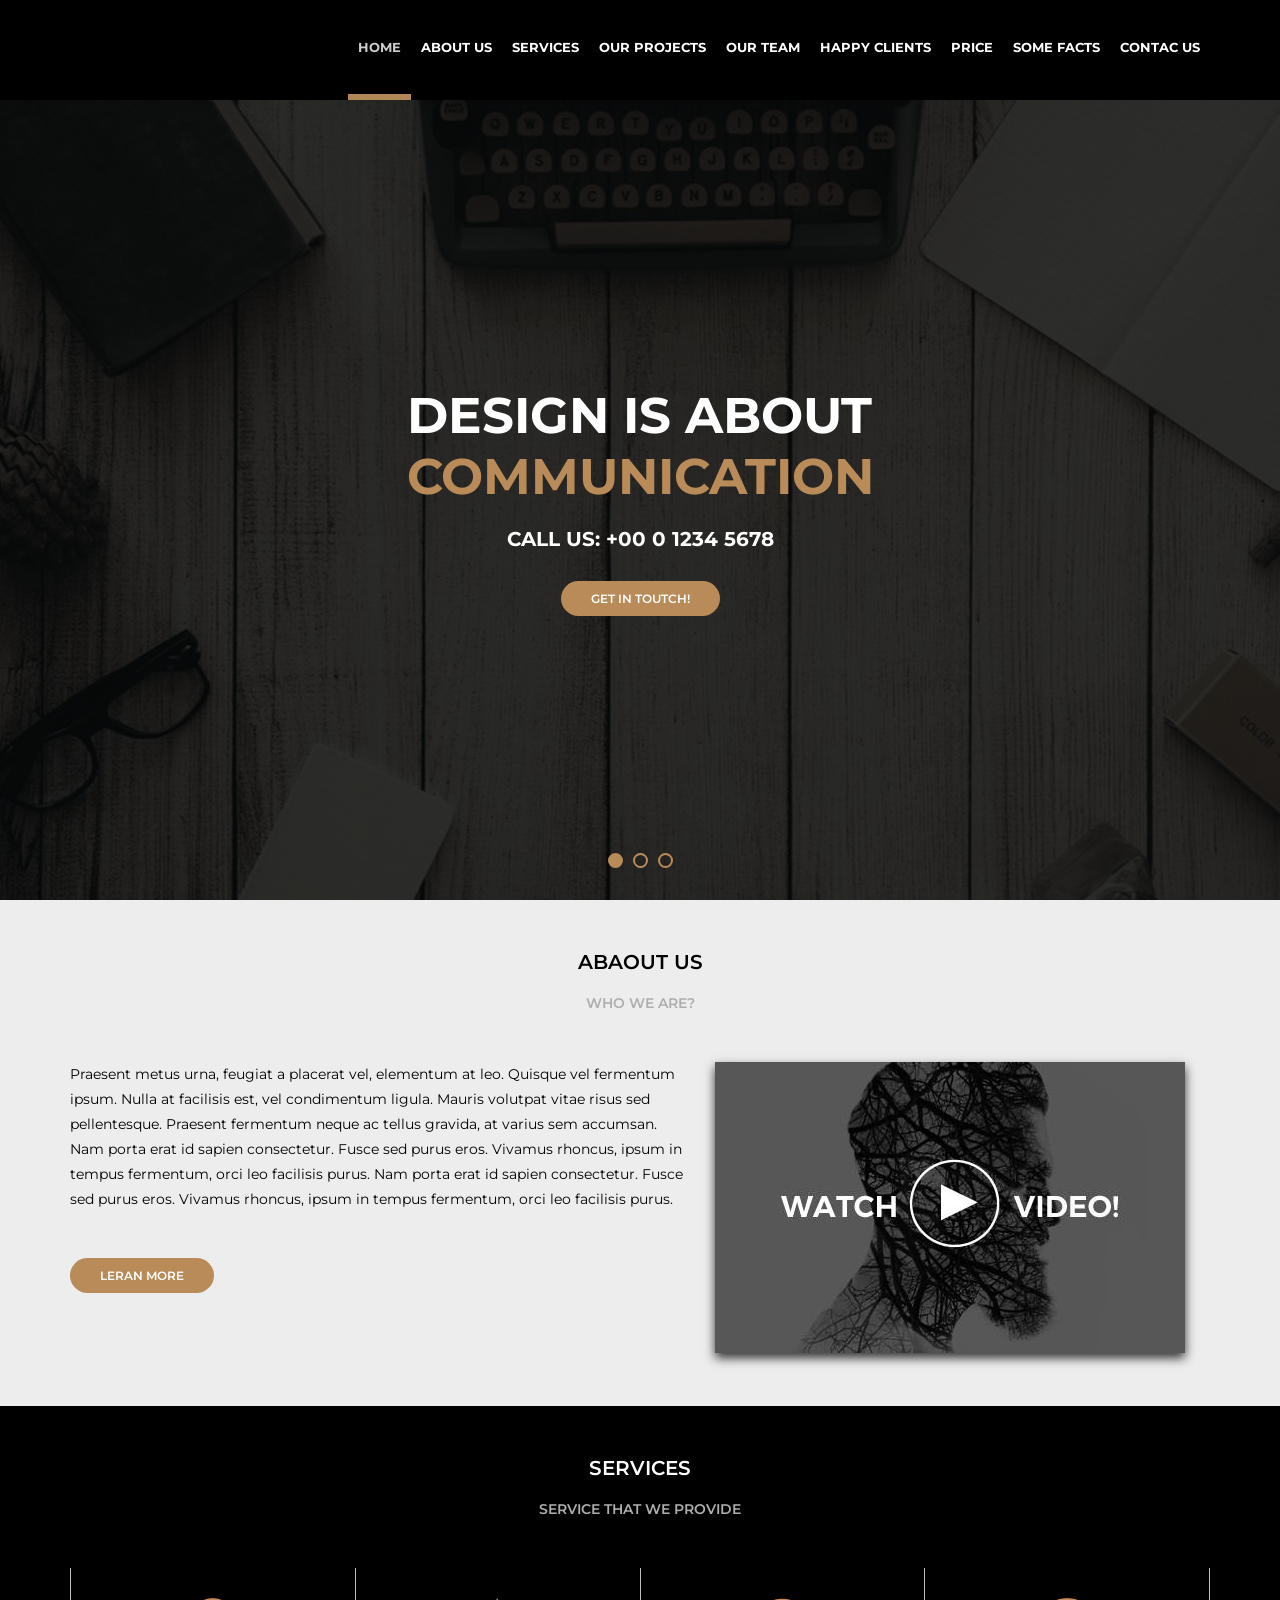
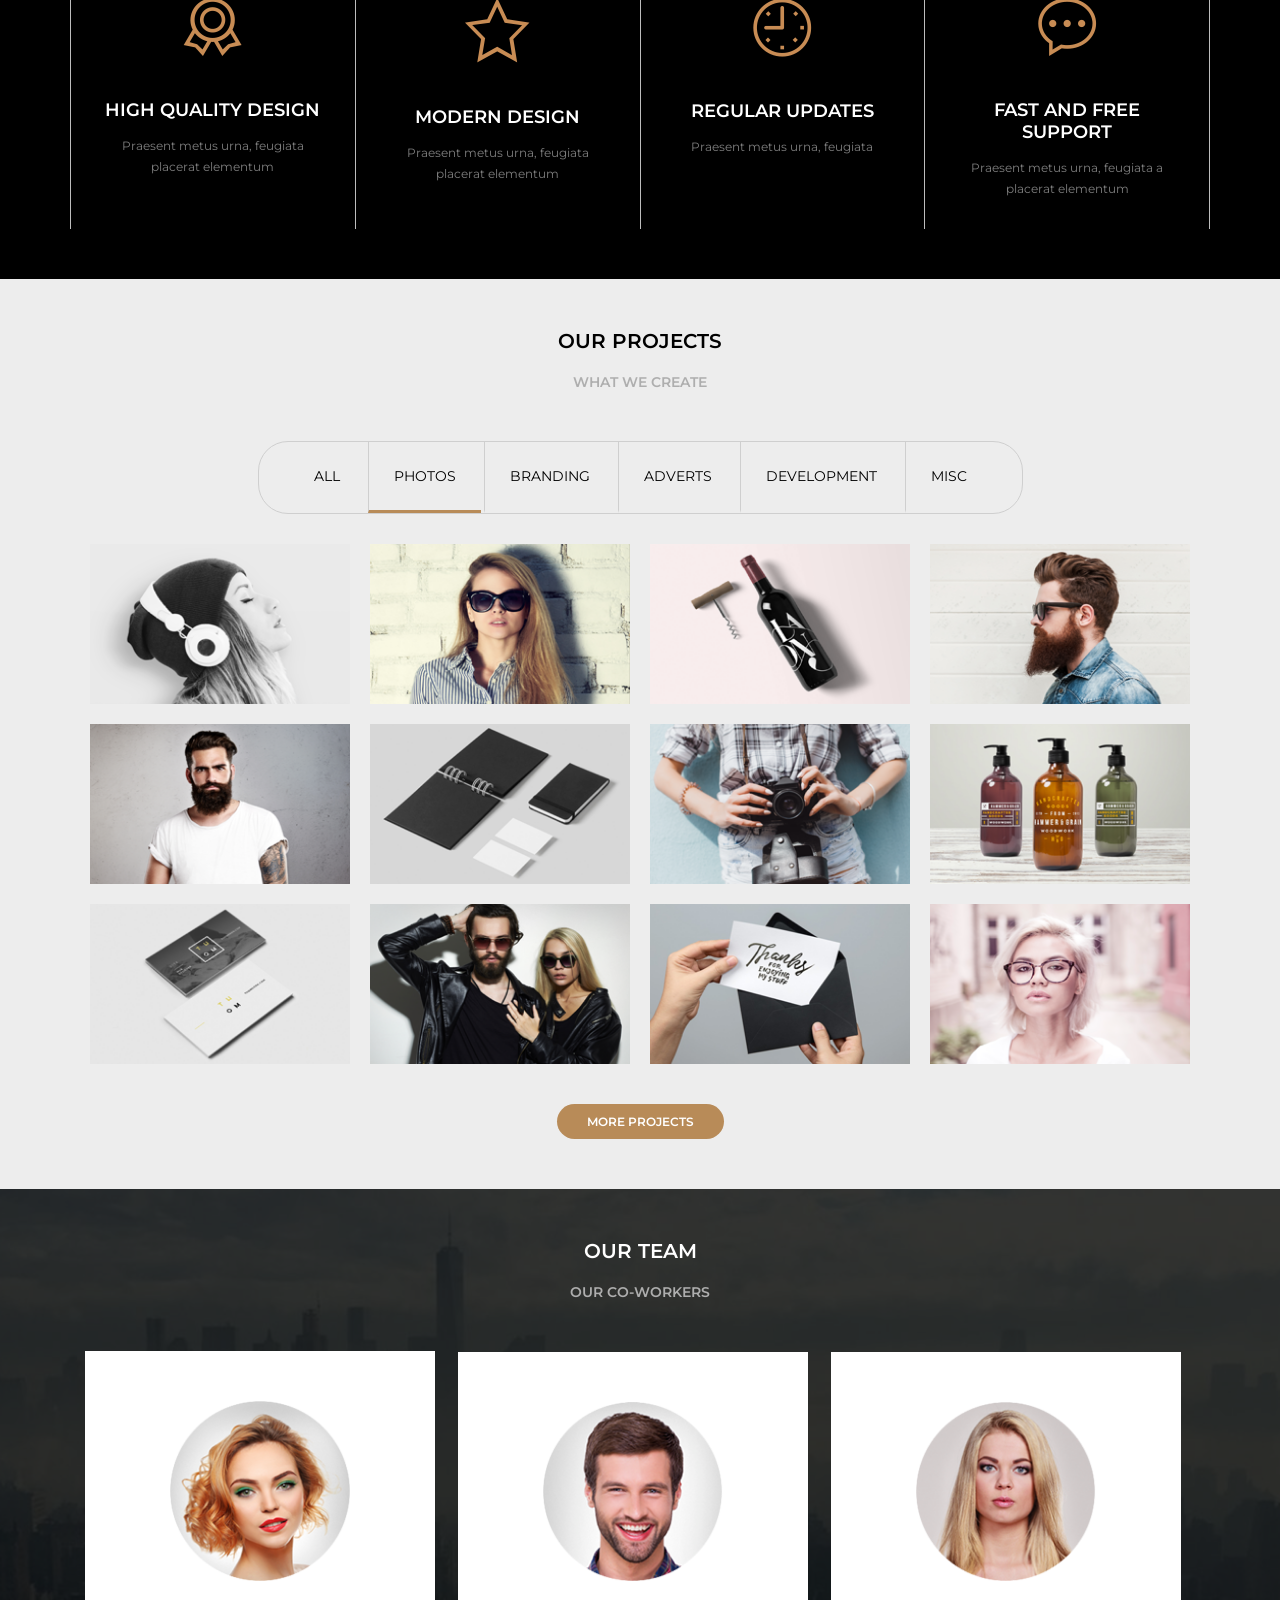
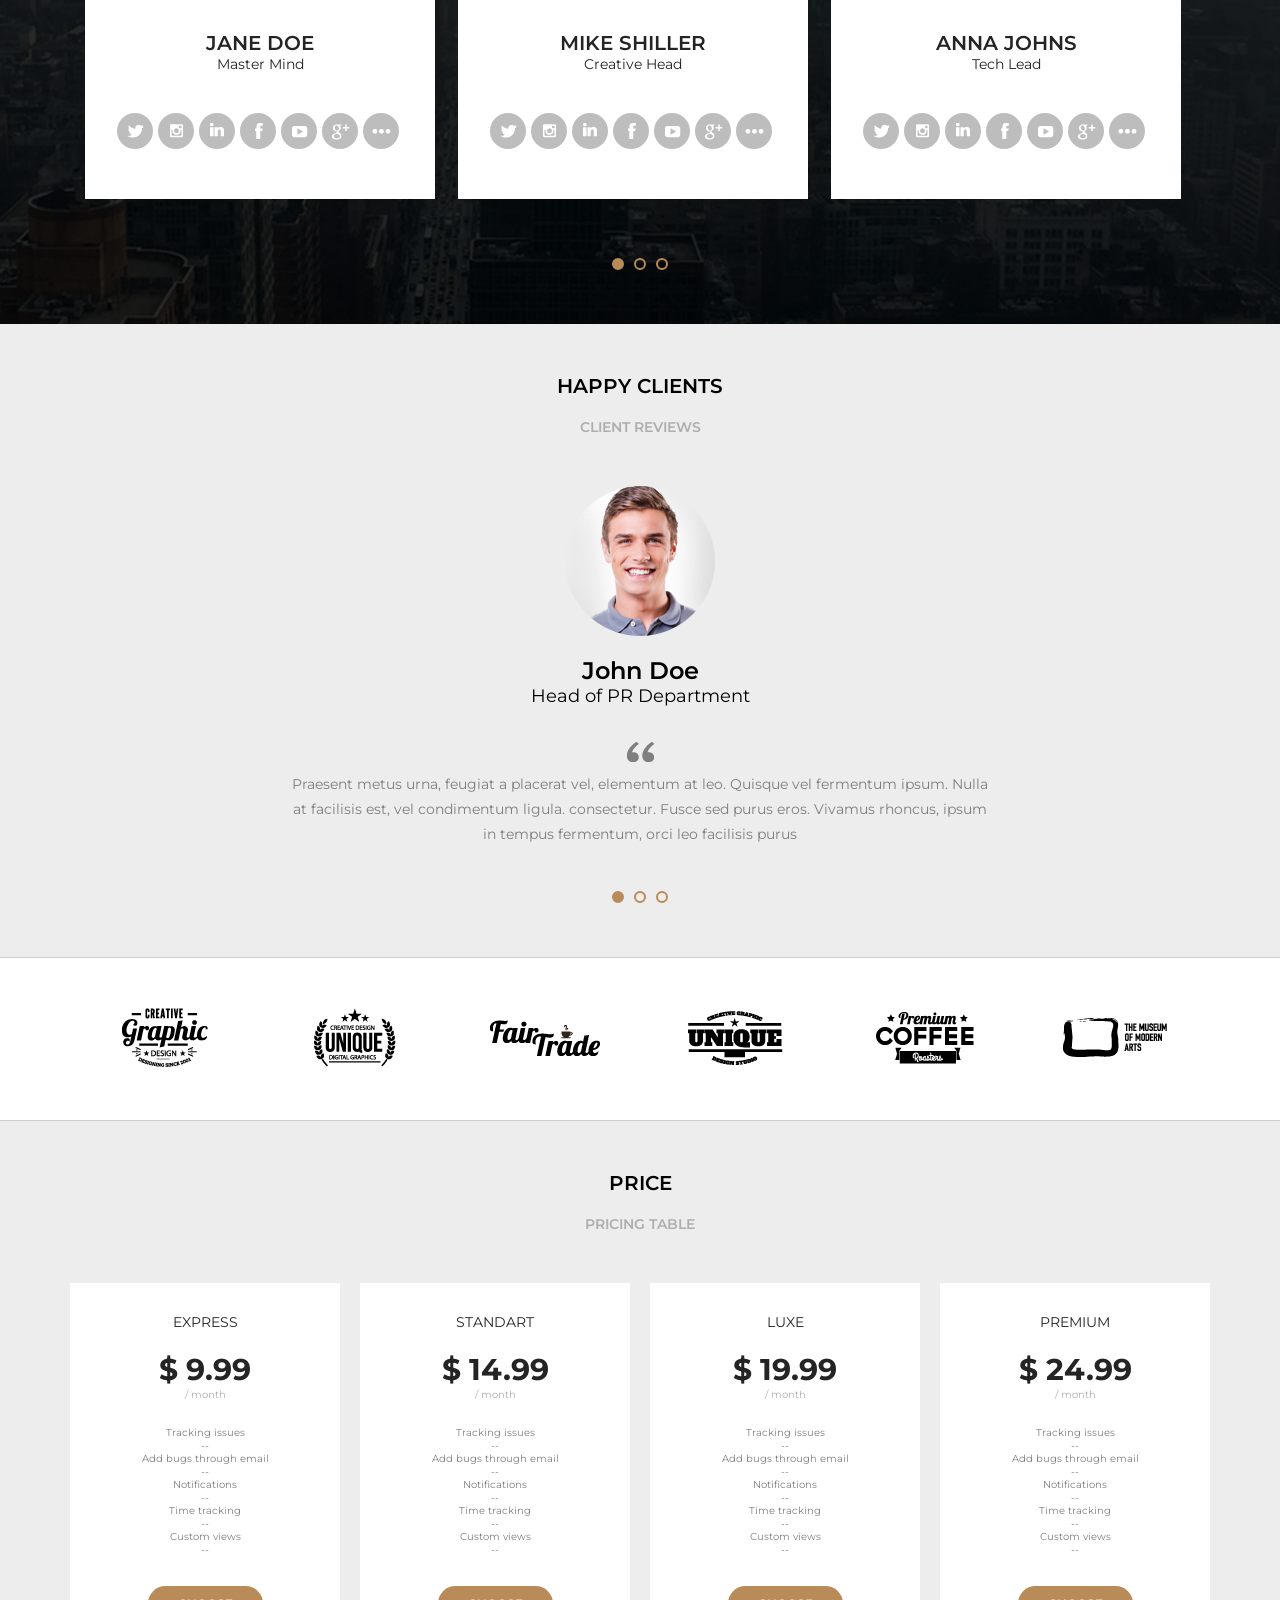
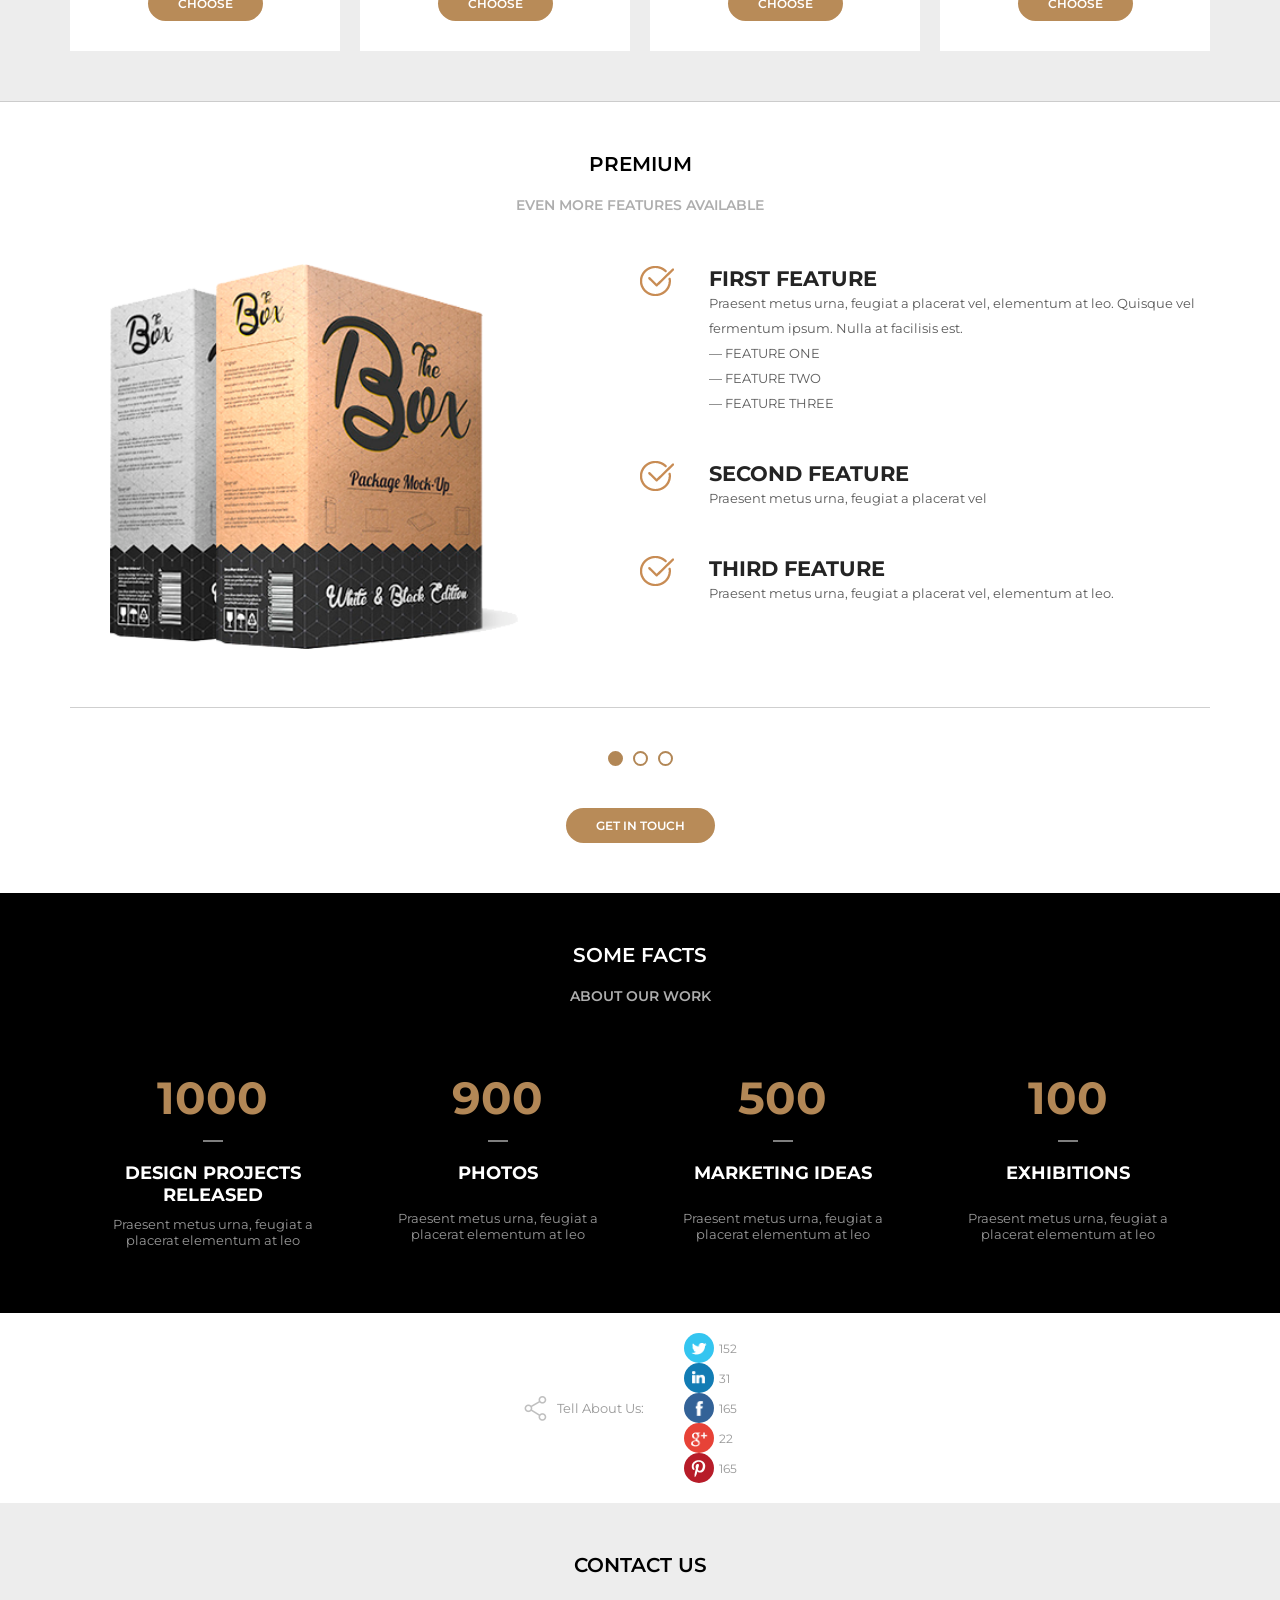
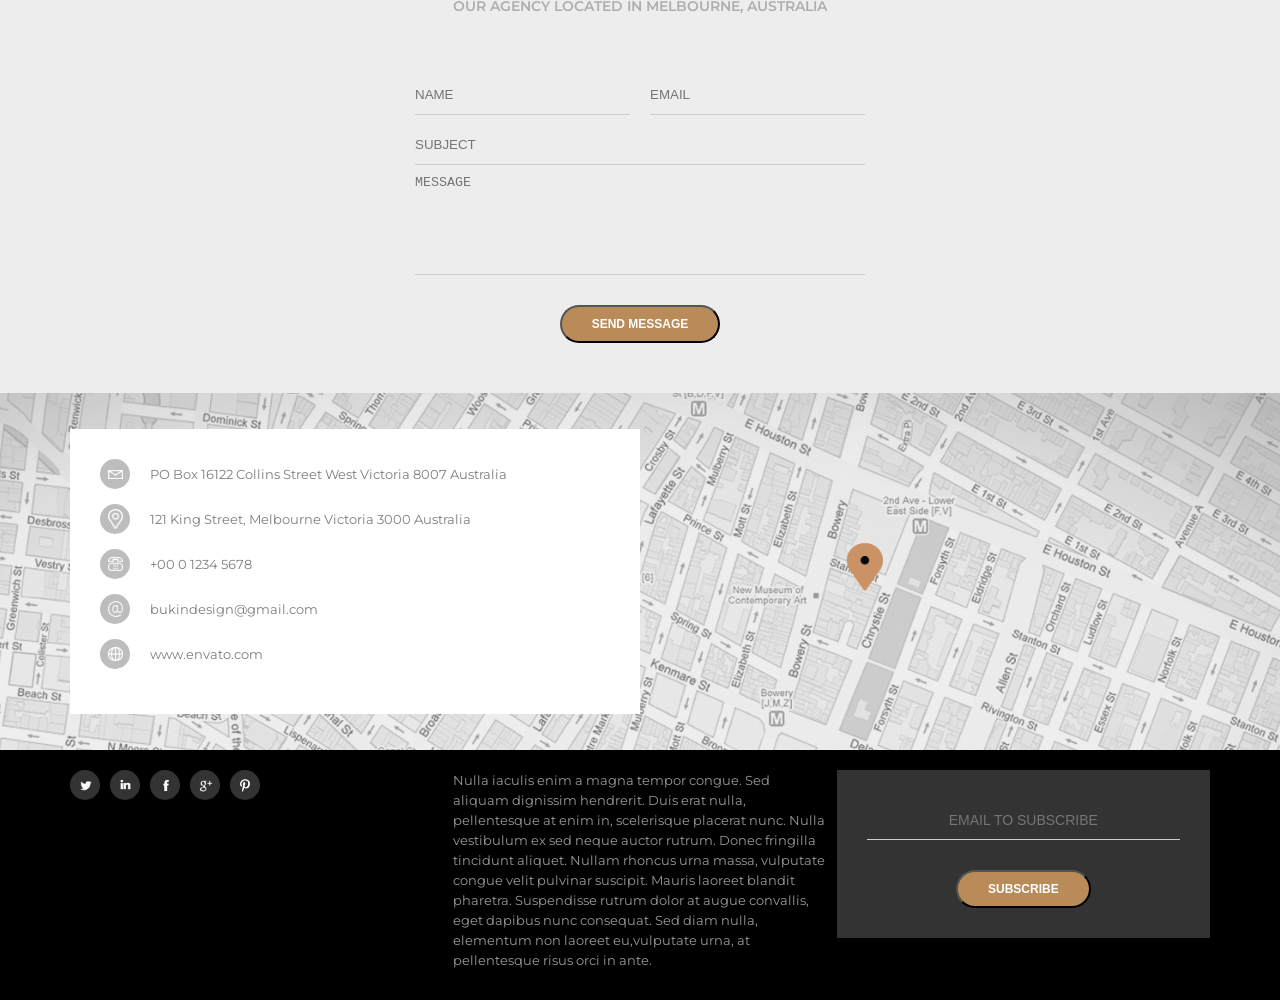
==== index.html @ 3bbf8609 "Alterando o index" ====
<!doctype html>
<html lang="pt-BR">
  <head>
    <meta charset="UTF-8" />
    <meta
      name="viewport"
      content="width=device-width, minimum-scale=1.0, initial-scale=1.0"
    />
    <title>Awax</title>
    <link rel="preconnect" href="https://fonts.googleapis.com" />
    <link rel="preconnect" href="https://fonts.gstatic.com" crossorigin />
    <link
      href="https://fonts.googleapis.com/css2?family=Montserrat:ital,wght@0,100..900;1,100..900&display=swap"
      rel="stylesheet"
    />
    <link rel="stylesheet" href="/assets/css/style.css" />
  </head>
  <body>
    <header>
      <div class="container">
        <div class="logo">
          <div class="logoimg">
            <a href="#"><img src="/assets/images/logo.svg" alt="" /></a>
          </div>
        </div>
        <div class="menu">
          <img class="menu-opener" src="/assets/images/menu.png" alt="" />
          <nav>
            <ul>
              <li class="active"><a href="#home">HOME</a></li>
              <li><a href="#about">ABOUT US</a></li>
              <li><a href="#services">SERVICES</a></li>
              <li><a href="#projects">OUR PROJECTS</a></li>
              <li><a href="#team">OUR TEAM</a></li>
              <li><a href="#clients">HAPPY CLIENTS</a></li>
              <li><a href="#price">PRICE</a></li>
              <li><a href="#facts">SOME FACTS</a></li>
              <li><a href="#contact">CONTAC US</a></li>
            </ul>
          </nav>
        </div>
      </div>
    </header>

    <main>
      <section class="banner" id="home">
        <div class="sliders">
          <div class="slide">
            <div class="slidearea">
              <h1>Design is about <br /><span>communication</span></h1>
              <h2>call us: +00 0 1234 5678</h2>
              <a href="" class="button">Get in toutch!</a>
            </div>
          </div>
          <div class="slide">...2</div>
          <div class="slide">...3</div>
        </div>
        <div class="paginatorarea">
          <div class="paginatoritem active"></div>
          <div class="paginatoritem"></div>
          <div class="paginatoritem"></div>
        </div>
      </section>
      <!--AboutUs Section-->
      <section class="default light" id="about">
        <div class="section-title">Abaout Us</div>
        <div class="section-desc">who we are?</div>
        <div class="section-body">
          <div class="section-abaoutus">
            <div class="section-abaoutus--left">
              <p>
                Praesent metus urna, feugiat a placerat vel, elementum at leo.
                Quisque vel fermentum ipsum. Nulla at facilisis est, vel
                condimentum ligula. Mauris volutpat vitae risus sed
                pellentesque. Praesent fermentum neque ac tellus gravida, at
                varius sem accumsan. Nam porta erat id sapien consectetur. Fusce
                sed purus eros. Vivamus rhoncus, ipsum in tempus fermentum, orci
                leo facilisis purus. Nam porta erat id sapien consectetur. Fusce
                sed purus eros. Vivamus rhoncus, ipsum in tempus fermentum, orci
                leo facilisis purus.
              </p>
              <br />

              <a href="" class="button">Leran More</a>
            </div>
            <div class="section-aboutus--right">
              <img src="/media/video.jpg" alt="" />
            </div>
          </div>
        </div>
      </section>
      <!--End-->

      <!--Services Section-->
      <section class="default dark" id="services">
        <div class="section-title">Services</div>
        <div class="section-desc">Service that we provide</div>
        <div class="section-body">
          <div class="section-services">
            <div class="section-service">
              <img src="/assets/images/medalha.png" alt="" />
              <h4>High Quality Design</h4>
              <p>Praesent metus urna, feugiata placerat elementum</p>
            </div>
            <div class="section-service">
              <img src="/assets/images/estrela.png" alt="" />
              <h4>Modern Design</h4>
              <p>Praesent metus urna, feugiata placerat elementum</p>
            </div>
            <div class="section-service">
              <img src="/assets/images/relogio.png" alt="" />
              <h4>Regular Updates</h4>
              <p>Praesent metus urna, feugiata</p>
            </div>
            <div class="section-service">
              <img src="/assets/images/balao.png" alt="" />
              <h4>Fast and Free Support</h4>
              <p>Praesent metus urna, feugiata a placerat elementum</p>
            </div>
          </div>
        </div>
      </section>
      <!--End-->

      <!--Projects Section-->
      <section class="default light" id="projects">
        <div class="section-title">Our projects</div>
        <div class="section-desc">what we create</div>
        <div class="section-body">
          <div class="section-projects">
            <div class="section-projects--filters">
              <ul>
                <li>All</li>
                <li class="active">Photos</li>
                <li>Branding</li>
                <li>Adverts</li>
                <li>Development</li>
                <li>Misc</li>
              </ul>
            </div>

            <div class="section-projects--photos">
              <div class="section-projects--photo">
                <div class="section-projects--photoarea">
                  <div class="section-projects--photoinfo">
                    <h5>ABOUT</h5>
                    <p>
                      Praesent metus urna, feugiat a placerat elementum at leo
                    </p>
                  </div>
                  <img src="/media/galery/galery1.png" alt="" />
                </div>
              </div>
              <div class="section-projects--photo">
                <div class="section-projects--photoarea">
                  <div class="section-projects--photoinfo">
                    <h5>ABOUT</h5>
                    <p>
                      Praesent metus urna, feugiat a placerat elementum at leo
                    </p>
                  </div>
                  <img src="/media/galery/galery2.png" alt="" />
                </div>
              </div>
              <div class="section-projects--photo">
                <div class="section-projects--photoarea">
                  <div class="section-projects--photoinfo">
                    <h5>ABOUT</h5>
                    <p>
                      Praesent metus urna, feugiat a placerat elementum at leo
                    </p>
                  </div>
                  <img src="/media/galery/galery3.png" alt="" />
                </div>
              </div>
              <div class="section-projects--photo">
                <div class="section-projects--photoarea">
                  <div class="section-projects--photoinfo">
                    <h5>ABOUT</h5>
                    <p>
                      Praesent metus urna, feugiat a placerat elementum at leo
                    </p>
                  </div>
                  <img src="/media/galery/galery4.png" alt="" />
                </div>
              </div>
              <div class="section-projects--photo">
                <div class="section-projects--photoarea">
                  <div class="section-projects--photoinfo">
                    <h5>ABOUT</h5>
                    <p>
                      Praesent metus urna, feugiat a placerat elementum at leo
                    </p>
                  </div>
                  <img src="/media/galery/galery5.png" alt="" />
                </div>
              </div>
              <div class="section-projects--photo">
                <div class="section-projects--photoarea">
                  <div class="section-projects--photoinfo">
                    <h5>ABOUT</h5>
                    <p>
                      Praesent metus urna, feugiat a placerat elementum at leo
                    </p>
                  </div>
                  <img src="/media/galery/galery6.png" alt="" />
                </div>
              </div>
              <div class="section-projects--photo">
                <div class="section-projects--photoarea">
                  <div class="section-projects--photoinfo">
                    <h5>ABOUT</h5>
                    <p>
                      Praesent metus urna, feugiat a placerat elementum at leo
                    </p>
                  </div>
                  <img src="/media/galery/galery7.png" alt="" />
                </div>
              </div>
              <div class="section-projects--photo">
                <div class="section-projects--photoarea">
                  <div class="section-projects--photoinfo">
                    <h5>ABOUT</h5>
                    <p>
                      Praesent metus urna, feugiat a placerat elementum at leo
                    </p>
                  </div>
                  <img src="/media/galery/galery8.png" alt="" />
                </div>
              </div>
              <div class="section-projects--photo">
                <div class="section-projects--photoarea">
                  <div class="section-projects--photoinfo">
                    <h5>ABOUT</h5>
                    <p>
                      Praesent metus urna, feugiat a placerat elementum at leo
                    </p>
                  </div>
                  <img src="/media/galery/galery9.png" alt="" />
                </div>
              </div>
              <div class="section-projects--photo">
                <div class="section-projects--photoarea">
                  <div class="section-projects--photoinfo">
                    <h5>ABOUT</h5>
                    <p>
                      Praesent metus urna, feugiat a placerat elementum at leo
                    </p>
                  </div>
                  <img src="/media/galery/galery10.png" alt="" />
                </div>
              </div>
              <div class="section-projects--photo">
                <div class="section-projects--photoarea">
                  <div class="section-projects--photoinfo">
                    <h5>ABOUT</h5>
                    <p>
                      Praesent metus urna, feugiat a placerat elementum at leo
                    </p>
                  </div>
                  <img src="/media/galery/galery11.png" alt="" />
                </div>
              </div>
              <div class="section-projects--photo">
                <div class="section-projects--photoarea">
                  <div class="section-projects--photoinfo">
                    <h5>ABOUT</h5>
                    <p>
                      Praesent metus urna, feugiat a placerat elementum at leo
                    </p>
                  </div>
                  <img src="/media/galery/galery12.png" alt="" />
                </div>
              </div>
            </div>
            <a href="#projects" class="button">More Projects</a>
          </div>
        </div>
      </section>
      <!--End-->

      <!--Team Section-->
      <section class="default dark bg-team" id="team">
        <div class="section-team-area">
          <div class="section-title">Our team</div>
          <div class="section-desc">Our co-workers</div>
          <div class="section-body">
            <div class="section-team">
              <div class="sliders">
                <div class="slide">
                  <div class="slidearea">
                    <img
                      src="/media/mulher1.png"
                      class="section-team--avatar"
                    />
                    <div class="section-team--name">Jane Doe</div>
                    <div class="section-team--function">Master Mind</div>
                    <div class="section-team--social">
                      <a href=""
                        ><img
                          src="/assets/images/icons/Twitter_icon.svg"
                          alt="Twitter icon"
                      /></a>
                      <a href=""
                        ><img
                          src="/assets/images/icons/Instagram_icon.svg"
                          alt="Twitter icon"
                      /></a>
                      <a href=""
                        ><img
                          src="/assets/images/icons/LinkedIn_icon.svg"
                          alt="Twitter icon"
                      /></a>
                      <a href=""
                        ><img
                          src="/assets/images/icons/Facebook_icon.svg"
                          alt="Twitter icon"
                      /></a>
                      <a href=""
                        ><img
                          src="/assets/images/icons/YouTube_icon.svg"
                          alt="Twitter icon"
                      /></a>
                      <a href=""
                        ><img
                          src="/assets/images/icons/Googleplus_icon.svg"
                          alt="Twitter icon"
                      /></a>
                      <a href=""
                        ><img
                          src="/assets/images/icons/Other_icon.svg"
                          alt="Twitter icon"
                      /></a>
                    </div>
                  </div>
                </div>
                <div class="slide">
                  <div class="slidearea">
                    <img src="/media/homem1.png" class="section-team--avatar" />
                    <div class="section-team--name">Mike Shiller</div>
                    <div class="section-team--function">Creative Head</div>
                    <div class="section-team--social">
                      <a href=""
                        ><img
                          src="/assets/images/icons/Twitter_icon.svg"
                          alt="Twitter icon"
                      /></a>
                      <a href=""
                        ><img
                          src="/assets/images/icons/Instagram_icon.svg"
                          alt="Twitter icon"
                      /></a>
                      <a href=""
                        ><img
                          src="/assets/images/icons/LinkedIn_icon.svg"
                          alt="Twitter icon"
                      /></a>
                      <a href=""
                        ><img
                          src="/assets/images/icons/Facebook_icon.svg"
                          alt="Twitter icon"
                      /></a>
                      <a href=""
                        ><img
                          src="/assets/images/icons/YouTube_icon.svg"
                          alt="Twitter icon"
                      /></a>
                      <a href=""
                        ><img
                          src="/assets/images/icons/Googleplus_icon.svg"
                          alt="Twitter icon"
                      /></a>
                      <a href=""
                        ><img
                          src="/assets/images/icons/Other_icon.svg"
                          alt="Twitter icon"
                      /></a>
                    </div>
                  </div>
                </div>
                <div class="slide">
                  <div class="slidearea">
                    <img
                      src="/media/mulher2.png"
                      class="section-team--avatar"
                    />
                    <div class="section-team--name">Anna Johns</div>
                    <div class="section-team--function">Tech Lead</div>
                    <div class="section-team--social">
                      <a href=""
                        ><img
                          src="/assets/images/icons/Twitter_icon.svg"
                          alt="Twitter icon"
                      /></a>
                      <a href=""
                        ><img
                          src="/assets/images/icons/Instagram_icon.svg"
                          alt="Twitter icon"
                      /></a>
                      <a href=""
                        ><img
                          src="/assets/images/icons/LinkedIn_icon.svg"
                          alt="Twitter icon"
                      /></a>
                      <a href=""
                        ><img
                          src="/assets/images/icons/Facebook_icon.svg"
                          alt="Twitter icon"
                      /></a>
                      <a href=""
                        ><img
                          src="/assets/images/icons/YouTube_icon.svg"
                          alt="Twitter icon"
                      /></a>
                      <a href=""
                        ><img
                          src="/assets/images/icons/Googleplus_icon.svg"
                          alt="Twitter icon"
                      /></a>
                      <a href=""
                        ><img
                          src="/assets/images/icons/Other_icon.svg"
                          alt="Twitter icon"
                      /></a>
                    </div>
                  </div>
                </div>
              </div>
            </div>
            <div class="paginatorarea">
              <div class="paginatoritem active"></div>
              <div class="paginatoritem"></div>
              <div class="paginatoritem"></div>
            </div>
          </div>
        </div>
      </section>
      <!--End-->

      <!--HappyClients section-->
      <section class="default light testimonials" id="clients">
        <div class="section-title">Happy Clients</div>
        <div class="section-desc">Client Reviews</div>
        <div class="section-body">
          <div class="section-testimonials">
            <div class="sliders">
              <div class="slide">
                <div class="slidearea">
                  <img
                    src="/media/homem2.png"
                    alt=""
                    class="section-testimonials--avatar"
                  />
                  <div class="section-testimonials--name">John Doe</div>
                  <div class="section-testimonials--role">
                    Head of PR Department
                  </div>
                  <img
                    src="/assets/images/quote.png"
                    alt=""
                    class="section-testimonials--quoteimg"
                  />
                  <div class="section-testimonials--quote">
                    Praesent metus urna, feugiat a placerat vel, elementum at
                    leo. Quisque vel fermentum ipsum. Nulla at facilisis est,
                    vel condimentum ligula. consectetur. Fusce sed purus eros.
                    Vivamus rhoncus, ipsum in tempus fermentum, orci leo
                    facilisis purus
                  </div>
                </div>
              </div>
            </div>
            <div class="paginatorarea">
              <div class="paginatoritem active"></div>
              <div class="paginatoritem"></div>
              <div class="paginatoritem"></div>
            </div>
          </div>
        </div>
      </section>
      <!--End-->

      <!--Companies Section-->
      <section class="defalut section-companies">
        <div class="section-body">
          <div class="section-companies--area">
            <div class="section-company">
              <img src="/media/empresa1.png" alt="" />
            </div>
            <div class="section-company">
              <img src="/media/empresa2.png" alt="" />
            </div>
            <div class="section-company">
              <img src="/media/empresa3.png" alt="" />
            </div>
            <div class="section-company">
              <img src="/media/empresa4.png" alt="" />
            </div>
            <div class="section-company">
              <img src="/media/empresa5.png" alt="" />
            </div>
            <div class="section-company">
              <img src="/media/empresa6.png" alt="" />
            </div>
          </div>
        </div>
      </section>
      <!--End-->

      <!--Price section-->
      <section class="default light" id="price">
        <div class="section-title">Price</div>
        <div class="section-desc">Pricing table</div>
        <div class="section-body">
          <div class="section-price">
            <div class="section-price--item">
              <div class="section-price--item-name">Express</div>
              <div class="section-price--item-money">$ 9.99</div>
              <div class="section-price--item-period">/ month</div>
              <div class="section-price--item-point">
                Tracking issues<br />--
              </div>
              <div class="section-price--item-point">
                Add bugs through email<br />--
              </div>
              <div class="section-price--item-point">Notifications<br />--</div>
              <div class="section-price--item-point">Time tracking<br />--</div>
              <div class="section-price--item-point">Custom views<br />--</div>
              <a href="" class="button">Choose</a>
            </div>

            <div class="section-price--item">
              <div class="section-price--item-name">Standart</div>
              <div class="section-price--item-money">$ 14.99</div>
              <div class="section-price--item-period">/ month</div>
              <div class="section-price--item-point">
                Tracking issues<br />--
              </div>
              <div class="section-price--item-point">
                Add bugs through email<br />--
              </div>
              <div class="section-price--item-point">Notifications<br />--</div>
              <div class="section-price--item-point">Time tracking<br />--</div>
              <div class="section-price--item-point">Custom views<br />--</div>
              <a href="" class="button">Choose</a>
            </div>
            <div class="section-price--item">
              <div class="section-price--item-name">Luxe</div>
              <div class="section-price--item-money">$ 19.99</div>
              <div class="section-price--item-period">/ month</div>
              <div class="section-price--item-point">
                Tracking issues<br />--
              </div>
              <div class="section-price--item-point">
                Add bugs through email<br />--
              </div>
              <div class="section-price--item-point">Notifications<br />--</div>
              <div class="section-price--item-point">Time tracking<br />--</div>
              <div class="section-price--item-point">Custom views<br />--</div>
              <a href="" class="button">Choose</a>
            </div>
            <div class="section-price--item">
              <div class="section-price--item-name">Premium</div>
              <div class="section-price--item-money">$ 24.99</div>
              <div class="section-price--item-period">/ month</div>
              <div class="section-price--item-point">
                Tracking issues<br />--
              </div>
              <div class="section-price--item-point">
                Add bugs through email<br />--
              </div>
              <div class="section-price--item-point">Notifications<br />--</div>
              <div class="section-price--item-point">Time tracking<br />--</div>
              <div class="section-price--item-point">Custom views<br />--</div>
              <a href="" class="button">Choose</a>
            </div>
          </div>
        </div>
      </section>
      <!--End-->

      <!--Premium Section-->
      <section class="default light premium">
        <div class="section-title">Premium</div>
        <div class="section-desc">Even More Features Available</div>
        <div class="section-body">
          <div class="section-premium">
            <div class="sliders" style="margin-left: 0">
              <div class="slide">
                <div class="slidearea">
                  <div class="section-premium--left">
                    <img src="media/livros.png" alt="" />
                  </div>
                  <div class="section-premium--right">
                    <div class="section-premium--item">
                      <img src="assets/images/check.png" alt="" />
                      <div>
                        <h4>FIRST FEATURE</h4>
                        Praesent metus urna, feugiat a placerat vel, elementum
                        at leo. Quisque vel fermentum ipsum. Nulla at facilisis
                        est.<br />
                        — FEATURE ONE<br />
                        — FEATURE TWO<br />
                        — FEATURE THREE
                      </div>
                    </div>
                    <div class="section-premium--item">
                      <img src="assets/images/check.png" alt="" />
                      <div>
                        <h4>SECOND FEATURE</h4>
                        Praesent metus urna, feugiat a placerat vel<br />
                      </div>
                    </div>
                    <div class="section-premium--item">
                      <img src="assets/images/check.png" alt="" />
                      <div>
                        <h4>THIRD FEATURE</h4>
                        Praesent metus urna, feugiat a placerat vel, elementum
                        at leo.
                      </div>
                    </div>
                  </div>
                </div>
              </div>
              <div class="slide">
                <div class="slidearea">...</div>
              </div>
              <div class="slide">
                <div class="slidearea">...</div>
              </div>
            </div>
            <div class="paginatorarea">
              <div class="paginatoritem active"></div>
              <div class="paginatoritem"></div>
              <div class="paginatoritem"></div>
            </div>
            <div class="btn">
              <a href="#projects" class="button">Get in Touch</a>
            </div>
          </div>
        </div>
      </section>
      <!--end-->

      <!--SomeFacts Section-->
      <section class="default dark" id="facts">
        <div class="section-title">Some Facts</div>
        <div class="section-desc">About our work</div>
        <div class="section-body">
          <div class="section-facts">
            <div class="section-fact">
              <h3>1000</h3>
              <div class="section-fact-line"></div>
              <h4>Design Projects Released</h4>
              <p>Praesent metus urna, feugiat a placerat elementum at leo</p>
            </div>
            <div class="section-fact">
              <h3>900</h3>
              <div class="section-fact-line"></div>
              <h4>Photos</h4>
              <br />
              <p>Praesent metus urna, feugiat a placerat elementum at leo</p>
            </div>
            <div class="section-fact">
              <h3>500</h3>
              <div class="section-fact-line"></div>
              <h4>Marketing Ideas</h4>
              <br />
              <p>Praesent metus urna, feugiat a placerat elementum at leo</p>
            </div>
            <div class="section-fact">
              <h3>100</h3>
              <div class="section-fact-line"></div>
              <h4>Exhibitions</h4>
              <br />
              <p>Praesent metus urna, feugiat a placerat elementum at leo</p>
            </div>
          </div>
        </div>
      </section>
      <!--End-->

      <!--Share Section-->
      <section class="section-share">
        <div class="section-share--legend">
          <img src="assets/images/icons/share.png" />
          Tell About Us:
        </div>
        <div class="section-share--itens">
          <div class="section-share--item">
            <div class="section-share--icon twitter">
              <img src="assets/images/icons/Twitter_icon.svg" />
            </div>
            152
          </div>
          <div class="section-share--item">
            <div class="section-share--icon linkedin">
              <img src="assets/images/icons/LinkedIn_icon.svg" />
            </div>
            31
          </div>
          <div class="section-share--item">
            <div class="section-share--icon facebook">
              <img src="assets/images/icons/Facebook_icon.svg" />
            </div>
            165
          </div>
          <div class="section-share--item">
            <div class="section-share--icon googleplus">
              <img src="assets/images/icons/Googleplus_icon.svg" />
            </div>
            22
          </div>
          <div class="section-share--item">
            <div class="section-share--icon pinterest">
              <img src="assets/images/icons/pinterest.svg" />
            </div>
            165
          </div>
        </div>
      </section>
      <!--end-->

      <!--Contact Section-->
      <section class="default light" id="contact">
        <div class="section-title">Contact Us</div>
        <div class="section-desc">
          Our Agency Located in Melbourne, Australia
        </div>
        <div class="section-body">
          <div class="section-contact">
            <form method="POST">
              <div class="section-contact--split">
                <input type="text" name="name" placeholder="NAME" />
                <input type="text" name="name" placeholder="EMAIL" />
              </div>
              <input type="text" name="name" placeholder="SUBJECT" />
              <textarea name="message" placeholder="MESSAGE"></textarea>
              <input type="submit" value="Send Message" class="button" />
            </form>
          </div>
        </div>
      </section>
      <!--end-->

      <!--Map Section-->
      <section class="section-map">
        <div class="section-map--area">
          <div class="section-map--info">
            <div class="section-map--info-item">
              <div class="section-map--info-tem-img">
                <img src="assets/images/icons/carta.png" alt="" />
              </div>

              PO Box 16122 Collins Street West Victoria 8007 Australia
            </div>
            <div class="section-map--info-item">
              <div class="section-map--info-tem-img">
                <img src="assets/images/icons/localizacao.png" alt="" />
              </div>

              121 King Street, Melbourne Victoria 3000 Australia
            </div>
            <div class="section-map--info-item">
              <div class="section-map--info-tem-img">
                <img src="assets/images/icons/telefone.png" alt="" />
              </div>

              +00 0 1234 5678
            </div>
            <div class="section-map--info-item">
              <div class="section-map--info-tem-img">
                <img src="assets/images/icons/arroba.png" alt="" />
              </div>

              bukindesign@gmail.com
            </div>
            <div class="section-map--info-item">
              <div class="section-map--info-tem-img">
                <img src="assets/images/icons/web.png" alt="" />
              </div>

              www.envato.com
            </div>
          </div>
        </div>
      </section>
      <!--End-->
    </main>

    <footer>
      <div class="footer--area">
        <div class="footer--item area1">
          <div class="footer-social">
            <a href=""><img src="assets/images/icons/Twitter_icon.svg" /></a>
            <a href=""><img src="assets/images/icons/LinkedIn_icon.svg" /></a>
            <a href=""><img src="assets/images/icons/Facebook_icon.svg" /></a>
            <a href=""><img src="assets/images/icons/Googleplus_icon.svg" /></a>
            <a href=""><img src="assets/images/icons/pinterest.svg" /></a>
          </div>
        </div>
        <div class="footer--item area2">
          Nulla iaculis enim a magna tempor congue. Sed aliquam dignissim
          hendrerit. Duis erat nulla, pellentesque at enim in, scelerisque
          placerat nunc. Nulla vestibulum ex sed neque auctor rutrum. Donec
          fringilla tincidunt aliquet. Nullam rhoncus urna massa, vulputate
          congue velit pulvinar suscipit. Mauris laoreet blandit pharetra.
          Suspendisse rutrum dolor at augue convallis, eget dapibus nunc
          consequat. Sed diam nulla, elementum non laoreet eu,vulputate urna, at
          pellentesque risus orci in ante.
        </div>
        <div class="footer--item area3">
          <form method="POST">
            <input type="email" name="email" placeholder="EMAIL TO SUBSCRIBE" />
            <button class="button">Subscribe</button>
          </form>
        </div>
      </div>
    </footer>
  </body>
</html>
---- assets/css/style.css ----
* {
  margin: 0;
  padding: 0;
  box-sizing: border-box;
}

body {
  font-family: "Montserrat";
  font-size: 13px;
  overflow-x: hidden;
}

html {
  scroll-behavior: smooth;
}

header {
  height: 100px;
  background-color: #000;
}
.container {
  max-width: 1140px;
  height: 100px;
  margin: auto;
  display: flex;
  align-items: center;
  color: #ffffff;
}

.logo {
  width: 100px;
}

.logoimg {
  width: 80px;
  height: 80px;
  display: flex;
  justify-content: center;
  align-items: center;
}

.menu {
  flex: 1;
  display: flex;
  justify-content: flex-end;
}

.menu ul,
.menu li {
  list-style: none;
}

.menu ul {
  display: flex;
}

.menu li a {
  color: #ffffff;
  font-weight: bold;
  text-decoration: none;
  padding-left: 10px;
  padding-right: 10px;
  height: 100px;
  display: flex;
  align-items: center;
  border-bottom: 6px solid #000;
  transition: all 0.7s ease;
}

.menu li a:hover,
.menu .active a {
  border-bottom: 6px solid #b28756;
  color: #ccc;
}

.menu-opener {
  display: none;
  width: 25px;
  margin-right: 50px;
}

.button {
  display: inline-block;
  background-color: #b88b58;
  color: #fff;
  text-transform: uppercase;
  font-size: 12px;
  font-weight: 600;
  text-decoration: none;
  padding: 10px 30px;
  margin-top: 30px;
  border-radius: 30px;
}

.button:hover {
  background-color: #000;
}

.banner {
  height: calc(100vh - 100px);
  background-color: #333;
  background-image: url(../images/bg.jpg);
  background-size: cover;
  background-position: bottom;
  overflow: hidden;
}

.banner .sliders {
  width: 1000vw;
  height: 100%;
}

.banner .slide {
  width: 100vw;
  height: 100%;
  display: inline-block;
  background-color: rgba(0, 0, 0, 0.8);
}

.banner .slidearea {
  display: flex;
  flex-direction: column;
  height: 100%;
  align-items: center;
  justify-content: center;
  color: #fff;
}

.banner h1 {
  text-transform: uppercase;
  font-weight: bold;
  font-size: 50px;
}

.banner h1 span {
  color: #b88b58;
}

.banner h2 {
  text-transform: uppercase;
  margin-top: 20px;
}

.banner .paginatorarea {
  width: 100vw;
  height: 20px;
  position: absolute;
  margin-top: -50px;
  display: flex;
  justify-content: center;
  align-items: center;
}

.banner .paginatoritem {
  width: 15px;
  height: 15px;
  border: 2px solid #b88b58;
  border-radius: 50%;
  margin-left: 5px;
  margin-right: 5px;
  cursor: pointer;
}

.banner .paginatoritem.active {
  background-color: #b88b58;
}

/*template de sessões do site*/
.default {
  padding-top: 50px;
  padding-bottom: 50px;
}

.default .section-title,
.default .section-desc {
  text-align: center;
  text-transform: uppercase;
  font-weight: 600;
}

.default .section-title {
  font-size: 20px;
}

.default .section-desc {
  font-size: 14px;
  color: #aeaeae;
  margin-top: 20px;
  margin-bottom: 50px;
}

.default .section-body {
  max-width: 1140px;
  margin: auto;
}

.default.light {
  background-color: #ededed;
}

.default.ligth .section-title,
.default.ligth .section-body {
  color: #000;
}

.default.dark {
  background-color: #000;
}

.default.dark .section-title,
.default.dark .section-body {
  color: #fff;
}

footer {
  background-color: #000;
  padding: 20px;
}
.footer--area {
  max-width: 1140px;
  margin: auto;
  color: #fff;
  display: flex;
}
.footer--item {
  flex: 1;
}
.footer-social {
  display: flex;
}
.footer-social a {
  display: block;
  width: 30px;
  height: 30px;
  background-color: #333;
  display: flex;
  justify-content: center;
  align-items: center;
  border-radius: 15px;
  margin-right: 10px;
}
.footer-social a:hover {
  background-color: #b28756;
}
.footer-social img {
  height: 25px;
}
.footer--item.area2 {
  color: #999;
  line-height: 20px;
  font-size: 13px;
  padding: 0 10px 10px 10px;
}
.footer--item.area3 form {
  background-color: #333;
  text-align: center;
  padding: 30px;
}
.footer--item.area3 input {
  width: 100%;
  height: 40px;
  border: 0;
  background: transparent;
  border-bottom: 1px solid #ccc;
  outline: 0;
  color: #fff;
  font-size: 14px;
  text-align: center;
}

/*CSS DE ÁREAS ESPECÍFICAS*/

/*about us*/

.section-abaoutus {
  display: flex;
}

.section-abaoutus--left {
  flex: 1;
}

.section-abaoutus--left p {
  font-size: 14px;
  line-height: 25px;
}
.section-aboutus--right {
  width: 520px;
  text-align: center;
}

.section-aboutus--right img {
  width: 470px;
  box-shadow: 0px 5px 10px #333;
}
/*---------------------------------*/

/*Services*/

.section-services {
  display: flex;
}

.section-service {
  flex: 1;
  text-align: center;
  border-right: 1px solid #bdbdbd;
  padding: 30px;
}

.section-service:first-child {
  border-left: 1px solid #bdbdbd;
}

.section-service h4 {
  margin-top: 40px;
  font-size: 18px;
  font-weight: 600;
  text-transform: uppercase;
}

.section-service p {
  margin-top: 14px;
  font-size: 12px;
  line-height: 21px;
  color: #7e7e7e;
}
/*-----------------------------------------*/

/*Projects Section*/

.section-projects {
  display: flex;
  flex-direction: column;
  align-items: center;
}

.section-projects--filters {
  background-color: #ededed;
  border: 1px solid #cfcfcf;
  border-radius: 30px;
  display: inline-block;
  padding: 0px 30px;
}

.section-projects--filters ul,
.section-projects--filters li {
  list-style: none;
}

.section-projects--filters li {
  display: inline-block;
  font-size: 14px;
  text-transform: uppercase;
  padding: 25px;
  border-left: 1px solid #cfcfcf;
  color: #000;
  border-bottom: 3px solid #ededed;
  cursor: pointer;
}

.section-projects--filters li:hover,
.section-projects--filters li.active {
  border-bottom: 3px solid #b88b58;
}

.section-projects--filters li:first-child {
  border-left: 0;
}

.section-projects--photos {
  width: 100vw;
  max-width: 1140px;
  margin-top: 20px;
  display: flex;
  flex-wrap: wrap;
  justify-content: center;
}

.section-projects--photo {
  width: 280px;
}

.section-projects--photoarea {
  margin: 10px;
  width: 260px;
  height: 160px;
}

.section-projects--photoarea img {
  width: inherit;
  height: inherit;
}

.section-projects--photoinfo {
  position: absolute;
  background-color: rgba(0, 0, 0, 0.6);
  width: inherit;
  height: inherit;
  display: none;
  flex-direction: column;
  justify-content: center;
  align-items: center;
  color: #fff;
}

.section-projects--photoinfo h5 {
  font-size: 18px;
  font-weight: 600;
}

.section-projects--photoinfo p {
  font-size: 12px;
  line-height: 30px;
  text-align: center;
}

.section-projects--photoarea:hover .section-projects--photoinfo {
  display: flex;
}

/*------------------------------------------------------*/

/*Section Our team*/

.bg-team {
  background-image: url(../images/bg-team.jpg);
  background-size: cover;
  background-position: center;
  padding: 0;
}

.section-team-area {
  background-color: rgba(0, 0, 0, 0.8);
  padding-bottom: 50px;
  padding-top: 50px;
}

.section-team {
  overflow: hidden;
  max-width: 1110px;
  margin: auto;
}

.section-team .sliders {
  width: 1000vw;
  height: 100%;
}

.section-team .slide {
  width: 350px;
  height: 100%;
  min-height: 430px;
  display: inline-block;
  background-color: #fff;
  margin-right: 20px;
}

.section-team .slidearea {
  display: flex;
  flex-direction: column;
  height: 100%;
  align-items: center;
  justify-content: center;
  color: #242424;
  padding: 50px;
}

.section-team-area .paginatorarea {
  margin-top: 55px;
  height: 20px;
  display: flex;
  justify-content: center;
  align-items: center;
}

.section-team-area .paginatoritem {
  width: 12px;
  height: 12px;
  border: 2px solid #b88b58;
  border-radius: 50%;
  margin-left: 5px;
  margin-right: 5px;
  cursor: pointer;
}

.section-team-area .paginatoritem.active {
  background-color: #b88b58;
}

.section-team--avatar {
  width: 180px;
  height: auto;
}

.section-team--name {
  text-transform: uppercase;
  font-weight: 600;
  font-size: 20px;
  margin-top: 50px;
}

.section-team--function {
  font-size: 14px;
}

.section-team--social {
  display: flex;
  margin-top: 40px;
}

.section-team--social a {
  display: inline-flex;
  justify-content: center;
  align-items: center;
  width: 36px;
  height: 36px;
  background-color: #bdbdbd;
  border-radius: 50%;
  margin-right: 5px;
  transition: all 0.2s ease-in;
}

.section-team--social a:hover {
  background-color: #b88b58;
}

/*-----------------------------------------------*/

/*Section testmonial*/

.testimonials .section-body {
  max-width: initial;
}

.section-testimonials {
  overflow: hidden;
}

.section-testimonials .sliders {
  width: 1000vw;
  height: 100%;
}

.section-testimonials .slide {
  width: 100vw;
  height: 100%;
  display: inline-block;
}

.section-testimonials .slidearea {
  display: flex;
  flex-direction: column;
  height: 100%;
  justify-content: center;
  align-items: center;
}

.section-testimonials--avatar {
  width: 150px;
}

.section-testimonials--name {
  font-weight: 600;
  font-size: 24px;
  margin-top: 20px;
}

.section-testimonials--role {
  font-size: 18px;
}

.section-testimonials--quoteimg {
  width: 27px;
  margin-top: 35px;
}

.section-testimonials--quote {
  margin-top: 10px;
  font-size: 14px;
  max-width: 700px;
  color: #7e7e7e;
  text-align: center;
  line-height: 25px;
  margin-left: 30px;
  margin-right: 30px;
}

.section-testimonials .paginatorarea {
  width: 100vw;
  height: 20px;
  display: flex;
  justify-content: center;
  align-items: center;
  margin-top: 40px;
}

.section-testimonials .paginatoritem {
  width: 12px;
  height: 12px;
  border: 2px solid #b88b58;
  border-radius: 50%;
  margin-left: 5px;
  margin-right: 5px;
  cursor: pointer;
}

.section-testimonials .paginatoritem.active {
  background-color: #b88b58;
}

/*---------------------------------------------------*/

/*Companies Section*/

.section-companies {
  border-top: 1px solid #cfcfcf;
  border-bottom: 1px solid #cfcfcf;
}

.section-companies .section-body {
  max-width: 1140px;
  margin: auto;
}

.section-companies--area {
  display: flex;
  align-items: center;
  margin-top: 50px;
  margin-bottom: 50px;
}

.section-company {
  flex: 1;
  text-align: center;
}

.section-company img {
  transform: scale(1);
  transition: all 0.4s ease-in-out;
}

.section-company img:hover {
  transform: scale(1.25);
}

/*--------------------------------------*/

/*Price section*/
.section-body .section-price {
  background-color: #ededed;
}
.section-price {
  display: flex;
}

.section-price--item {
  flex: 1;
  background-color: #fff;
  margin-right: 20px;
  padding: 30px;
  text-align: center;
}

.section-price--item:last-child {
  margin-right: 0;
}

.section-price--item-name {
  text-transform: uppercase;
  font-size: 14px;
  font-weight: 400;
  color: #242424;
}

.section-price--item-money {
  font-size: 30px;
  font-weight: bold;
  color: #242424;
  margin-top: 20px;
}
.section-price--item-period {
  font-size: 10px;
  color: #aeaeae;
  margin-bottom: 25px;
}
.section-price--item-point {
  font-size: 10px;
  color: #7e7e7e;
}

/*----------------------------------------*/

/*Premium Section*/

.premium {
  background-color: #fff !important;
  border-top: 1px solid #ccc;
}

.premium .section-body {
  max-width: initial;
}

.section-premium {
  overflow: hidden;
}

.section-premium a {
  margin-top: 30px;
}

.section-premium .sliders {
  width: 1000vw;
  height: 100%;
}

.section-premium .slide {
  width: 100vw;
  height: 100%;
  display: inline-block;
}

.section-premium .slidearea {
  display: flex;
  height: 100%;
  justify-content: center;
  align-items: center;
  max-width: 1140px;
  border-bottom: 1px solid #cfcfcf;
  margin: auto;
  padding-bottom: 55px;
}

.section-premium--left {
  flex: 1;
  text-align: right;
}

.section-premium--left img {
  width: 410px;
  margin-right: 120px;
}

.section-premium--right {
  flex: 1;
}

.section-premium--item {
  display: flex;
  margin-bottom: 45px;
}

.section-premium--item img {
  width: 34px;
  height: 30px;
  margin-right: 35px;
}

.section-premium--item div {
  flex: 1;
  color: #5b5b5b;
  line-height: 25px;
}

.section-premium--item div h4 {
  color: #242424;
  font-size: 21px;
  font-weight: bold;
}

.section-premium .paginatorarea {
  width: 100vw;
  height: 20px;
  display: flex;
  justify-content: center;
  align-items: center;
  margin-top: 40px;
}
.section-premium .paginatoritem {
  width: 15px;
  height: 15px;
  border: 2px solid #b28756;
  border-radius: 8px;
  margin-left: 5px;
  margin-right: 5px;
  cursor: pointer;
}
.section-premium .paginatoritem.active {
  background-color: #b28756;
}

.section-premium .btn {
  display: flex;
  justify-content: center;
  align-items: center;
  margin-top: 10px;
}

/*---------------------------------*/

/*Some Facts Section*/

.section-facts {
  display: flex;
}
.section-fact {
  flex: 1;
  text-align: center;
  padding: 15px;
}
.section-fact h3 {
  color: #b28756;
  font-size: 45px;
}
.section-fact-line {
  width: 20px;
  border-bottom: 2px solid #7e7e7e;
  margin: auto;
  margin-top: 15px;
}
.section-fact h4 {
  margin-top: 20px;
  text-transform: uppercase;
  font-size: 18px;
}
.section-fact p {
  margin-top: 10px;
  font-size: 13px;
  color: #999;
}
/*------------------------------------------------*/
/*Share Section*/

.section-share {
  display: flex;
  justify-content: center;
  align-items: center;
  padding: 20px;
  background-color: #fff;
  color: #999;
}
.section-share--legend {
  display: flex;
  align-items: center;
  margin-right: 40px;
}
.section-share--legend img {
  margin-right: 10px;
}
.section-share--item {
  font-size: 12px;
  margin-right: 20px;
  display: flex;
  align-items: center;
  cursor: pointer;
}
.section-share--icon {
  width: 30px;
  height: 30px;
  border-radius: 15px;
  background-color: #ccc;
  margin-right: 5px;
  display: flex;
  justify-content: center;
  align-items: center;
  transition: all 300ms ease-in-out;
}
.section-share--icon img {
  height: 33px;
}
.section-share--icon.twitter {
  background-color: #34c5f0;
}
.section-share--icon.linkedin {
  background-color: #127cb4;
}
.section-share--icon.facebook {
  background-color: #336297;
}
.section-share--icon.googleplus {
  background-color: #e74237;
}
.section-share--icon.pinterest {
  background-color: #b71c29;
}

.section-share--icon:hover {
  background-color: #000;
  transform: scale(1.15);
}

/*----------------------------------------*/

/*Contact section*/

.section-contact {
  max-width: 450px;
  margin: auto;
  text-align: center;
}
.section-contact input[type="text"],
.section-contact textarea {
  display: block;
  width: 100%;
  height: 40px;
  border: 0;
  background: transparent;
  border-bottom: 1px solid #ccc;
  outline: 0;
  margin-top: 10px;
}
.section-contact textarea {
  height: 100px;
  resize: none;
}
.section-contact--split {
  display: flex;
}
.section-contact--split input:first-child {
  margin-right: 20px;
}
/*--------------------------------------*/

/*Section Map*/

.section-map {
  background-image: url(../../media/Map.png);
  background-size: cover;
  background-position: center;
  padding-top: 36px;
  padding-bottom: 36px;
}

.section-map--area {
  width: 100vw;
  max-width: 1140px;
  margin: auto;
}

.section-map--info {
  width: 50%;
  padding: 30px;
  background-color: #fff;
  color: #7e7e7e;
}

.section-map--info-item {
  display: flex;
  align-items: center;
  margin-bottom: 15px;
}

.section-map--info-tem-img {
  width: 30px;
  height: 30px;
  display: inline-flex;
  justify-content: center;
  align-items: center;
  padding: 5px;
  background-color: #bdbdbd;
  border-radius: 15px;
  margin-right: 20px;
}

.section-map--info-tem-img img {
  width: 15px;
  height: auto;
}

/*Responsividade para tablets*/

@media (min-width: 450px) and (max-width: 850px) {
  .logo {
    margin-left: 40px;
  }
  .menu-opener {
    display: block;
    width: 25px;
    margin-right: 50px;
  }
  nav {
    display: none;
    position: absolute;
    z-index: 99;
    background-color: rgba(0, 0, 0, 0.9);
    width: 70vw;
    height: calc(100vh - 100px);
    top: 100px;
    right: 0;
  }

  .menu ul {
    flex-direction: column;
  }

  .menu li a {
    font-weight: bold;
    height: 80px;
    font-size: 27px;
    margin-left: 50px;
    border: 0;
  }

  .menu li.active a {
    border: 0;
    color: #b88b58;
  }

  .section-abaoutus {
    flex-direction: column;
  }

  .section-abaoutus--left {
    display: flex;
    flex-direction: column;
    align-items: center;
    justify-content: center;
    margin-left: 30px;
    margin-right: 30px;
    margin-bottom: 35px;
  }

  .section-aboutus--right {
    width: auto;
  }

  .section-services {
    flex-wrap: wrap;
  }

  .section-service {
    min-width: 50%;
  }

  .section-service:first-child {
    border-left: 0;
  }

  .section-team {
    max-width: 370px;
  }

  .section-companies--area {
    max-width: 470px;
    overflow: hidden;
  }

  .section-company {
    margin-right: 90px;
  }

  .section-companies .section-body {
    max-width: 470px;
  }

  .section-price {
    flex-wrap: wrap;
  }

  .section-price--item {
    margin-right: 30px;
    min-width: calc(50vw - 60px);
    margin-bottom: 30px;
  }

  .section-price--item:last-child {
    margin-right: 30px;
  }

  #price .section-body {
    max-width: 100vw;
    margin-left: 30px;
  }

  .section-premium .slidearea {
    flex-direction: column;
  }

  .section-premium--left img {
    margin-right: 0;
  }

  .section-premium--right {
    margin-top: 50px;
    max-width: 600px;
  }

  .section-facts {
    flex-wrap: wrap;
    margin-left: 70px;
    margin-right: 70px;
  }

  .section-fact {
    min-width: 50%;
  }

  .section-contact--split {
    flex-direction: column;
  }
  .section-contact input[type="text"],
  .section-contact textarea {
    margin-top: 40px;
  }

  .section-map {
    padding-left: 30px;
    padding-right: 30px;
  }

  .section-map--area {
    width: auto;
  }
  .section-map--info {
    width: auto;
  }

  .section-map--info-item {
    margin-bottom: 25px;
  }

  .section-map--info-item:last-child {
    margin-bottom: 0px;
  }

  .footer--area {
    max-width: 560px;
    flex-direction: column;
    align-items: center;
  }

  .footer--item {
    margin-bottom: 35px;
  }
  .footer--item.area1 {
    order: 2;
  }
  .footer--item.area2 {
    order: 3;
  }

  .footer--item.area3 {
    order: 1;
    margin-top: 15px;
  }
}

@media (max-width: 450px) {
  .logo {
    margin-left: 40px;
  }
  .menu-opener {
    display: block;
    width: 25px;
    margin-right: 50px;
  }
  nav {
    display: none;
    position: absolute;
    z-index: 99;
    background-color: rgba(0, 0, 0, 0.9);
    width: 70vw;
    height: calc(100vh - 100px);
    top: 100px;
    right: 0;
  }

  .menu ul {
    flex-direction: column;
  }

  .menu li a {
    font-weight: bold;
    height: 60px;
    font-size: 14px;
    margin-left: 30px;
    border: 0;
  }

  .menu li.active a,
  .menu li.active a::selection {
    border: 0;
    color: #b88b58;
  }

  .banner h1 {
    font-size: 30px;
  }

  .banner h2 {
    font-size: 18px;
  }

  .section-abaoutus {
    flex-direction: column;
  }

  .section-abaoutus--left {
    display: flex;
    flex-direction: column;
    align-items: center;
    justify-content: center;
    margin-left: 30px;
    margin-right: 30px;
    margin-bottom: 35px;
  }

  .section-aboutus--right {
    width: auto;
    margin-left: 30px;
    margin-right: 30px;
  }

  .section-aboutus--right img {
    width: 100%;
  }

  .section-services {
    flex-wrap: wrap;
  }

  .section-service {
    min-width: 100%;
    border: 0;
  }
  .section-service:first-child {
    border-left: 0;
  }

  .section-projects--filters {
    margin-left: 28px;
    margin-right: 28px;
  }

  .section-projects--filters li {
    padding: 13px 5px;
  }

  .section-projects--photo {
    width: 320px;
  }
  .section-projects--photoarea {
    width: 300px;
    height: 190px;
  }
  .section-team {
    max-width: 340px;
  }

  .section-companies--area {
    max-width: 470px;
    overflow: hidden;
  }

  .section-company {
    margin: 0 25px;
  }

  .section-companies .section-body {
    max-width: 268px;
  }

  .section-price {
    flex-wrap: wrap;
  }

  .section-price--item {
    margin-right: 30px;
    min-width: calc(100vw - 60px);
    margin-bottom: 30px;
  }

  .section-price--item:last-child {
    margin-right: 30px;
  }

  #price .section-body {
    max-width: 100vw;
    margin-left: 30px;
  }

  .section-premium .slidearea {
    flex-direction: column;
  }

  .section-premium--left img {
    margin-right: 0;
    width: 250px;
  }

  .section-premium--right {
    margin-top: 50px;
    max-width: 450px;
    margin-left: 25px;
  }

  .section-premium--item img {
    margin-right: 15px;
  }

  .section-premium--item div {
    width: 270px;
  }

  .section-facts {
    flex-wrap: wrap;
    margin-left: 70px;
    margin-right: 70px;
  }

  .section-contact--split {
    flex-direction: column;
  }

  .section-share {
    flex-direction: column;
  }
  .section-share--legend img {
    display: none;
  }
  .section-share--legend {
    margin-right: 0;
    color: #aeaeae;
    text-transform: uppercase;
    font-size: 14px;
    font-weight: bold;
    margin-bottom: 20px;
  }

  .section-share-itens {
    display: flex;
  }
  .section-share--item {
    flex-direction: column;
    margin-right: 15px;
    font-size: 10px;
    line-height: 20px;
    font-weight: 600;
  }

  #contact .section-body {
    margin: 0 30px;
  }
  .section-contact input[type="text"],
  .section-contact textarea {
    margin-top: 40px;
  }

  .section-map {
    padding: 0;
    padding-bottom: 300px;
  }

  .section-map--area {
    width: auto;
  }
  .section-map--info {
    width: auto;
  }

  .section-map--info-item {
    margin-bottom: 25px;
  }

  .section-map--info-item:last-child {
    margin-bottom: 0px;
  }

  .footer--area {
    max-width: 560px;
    flex-direction: column;
    align-items: center;
  }

  .footer--item {
    margin-bottom: 35px;
  }
  .footer--item.area1 {
    order: 2;
  }
  .footer--item.area2 {
    order: 3;
  }

  .footer--item.area3 {
    order: 1;
    margin-top: 15px;
  }
}
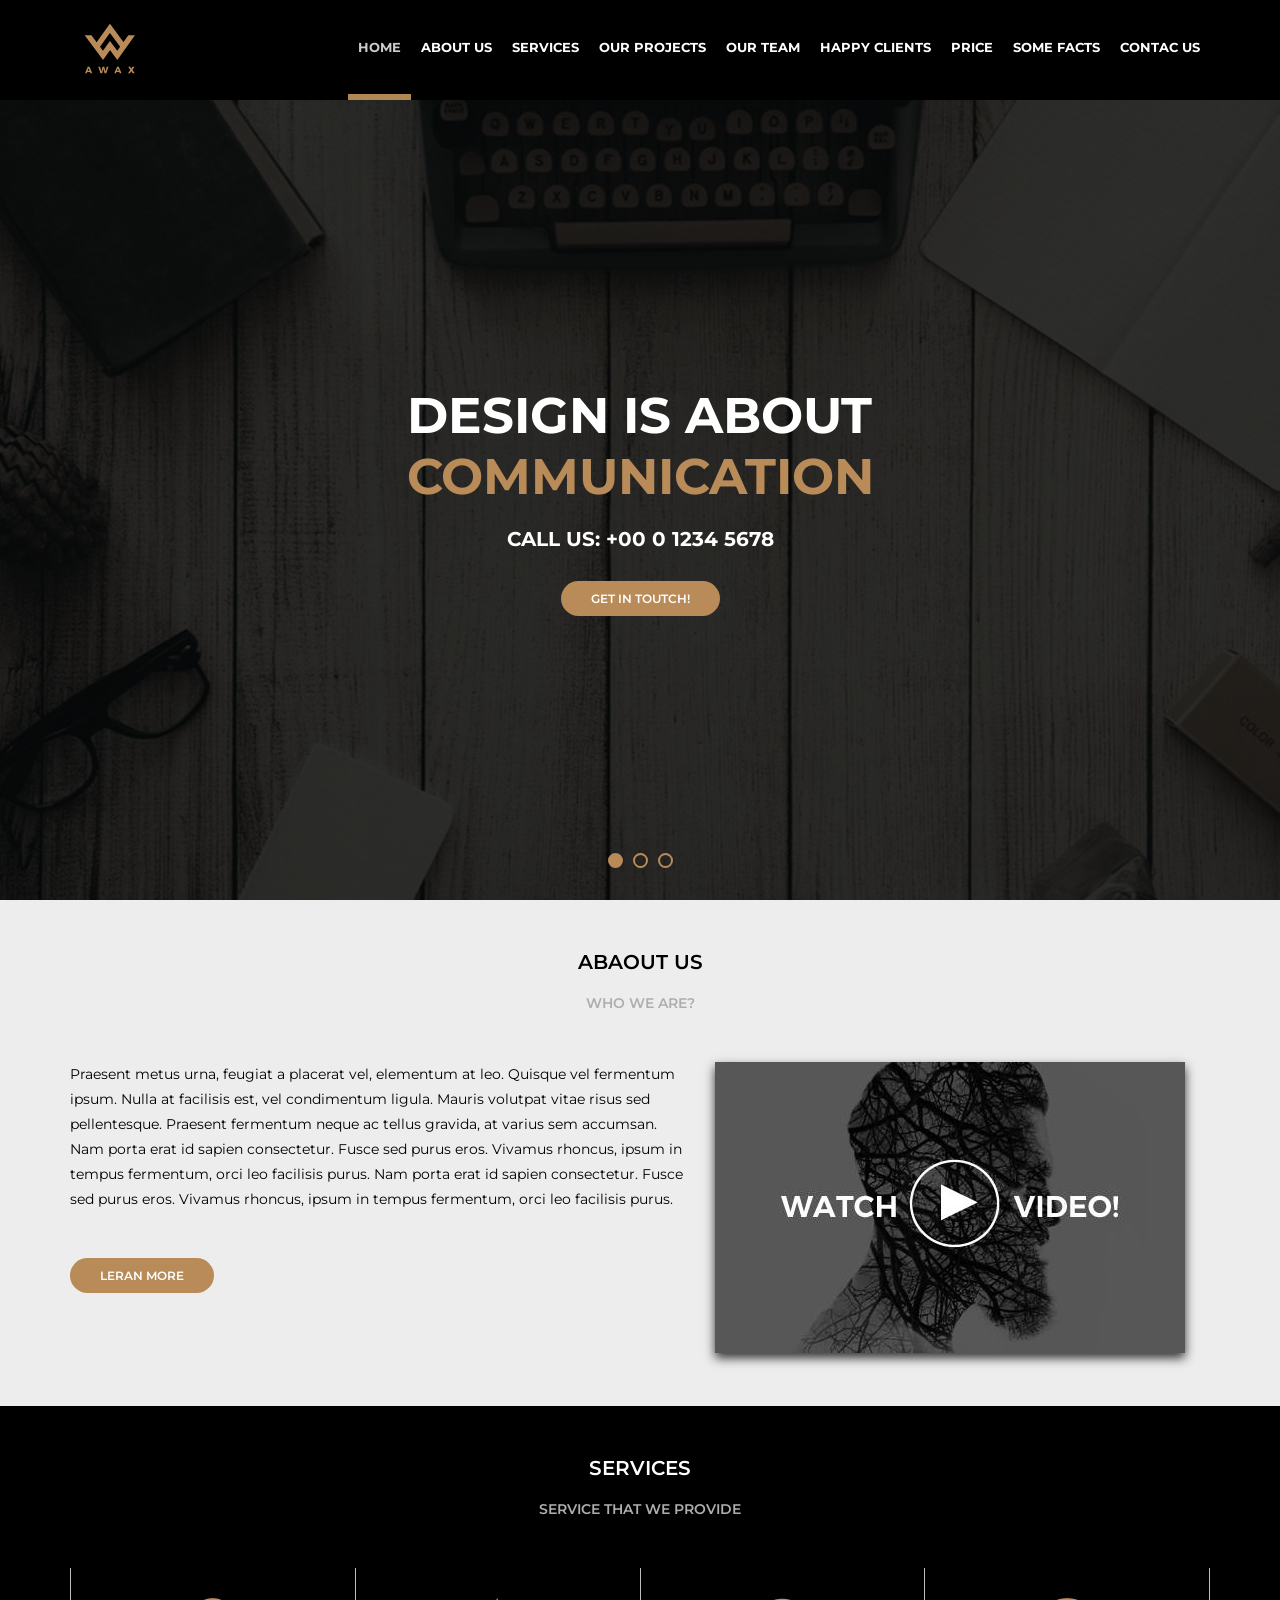
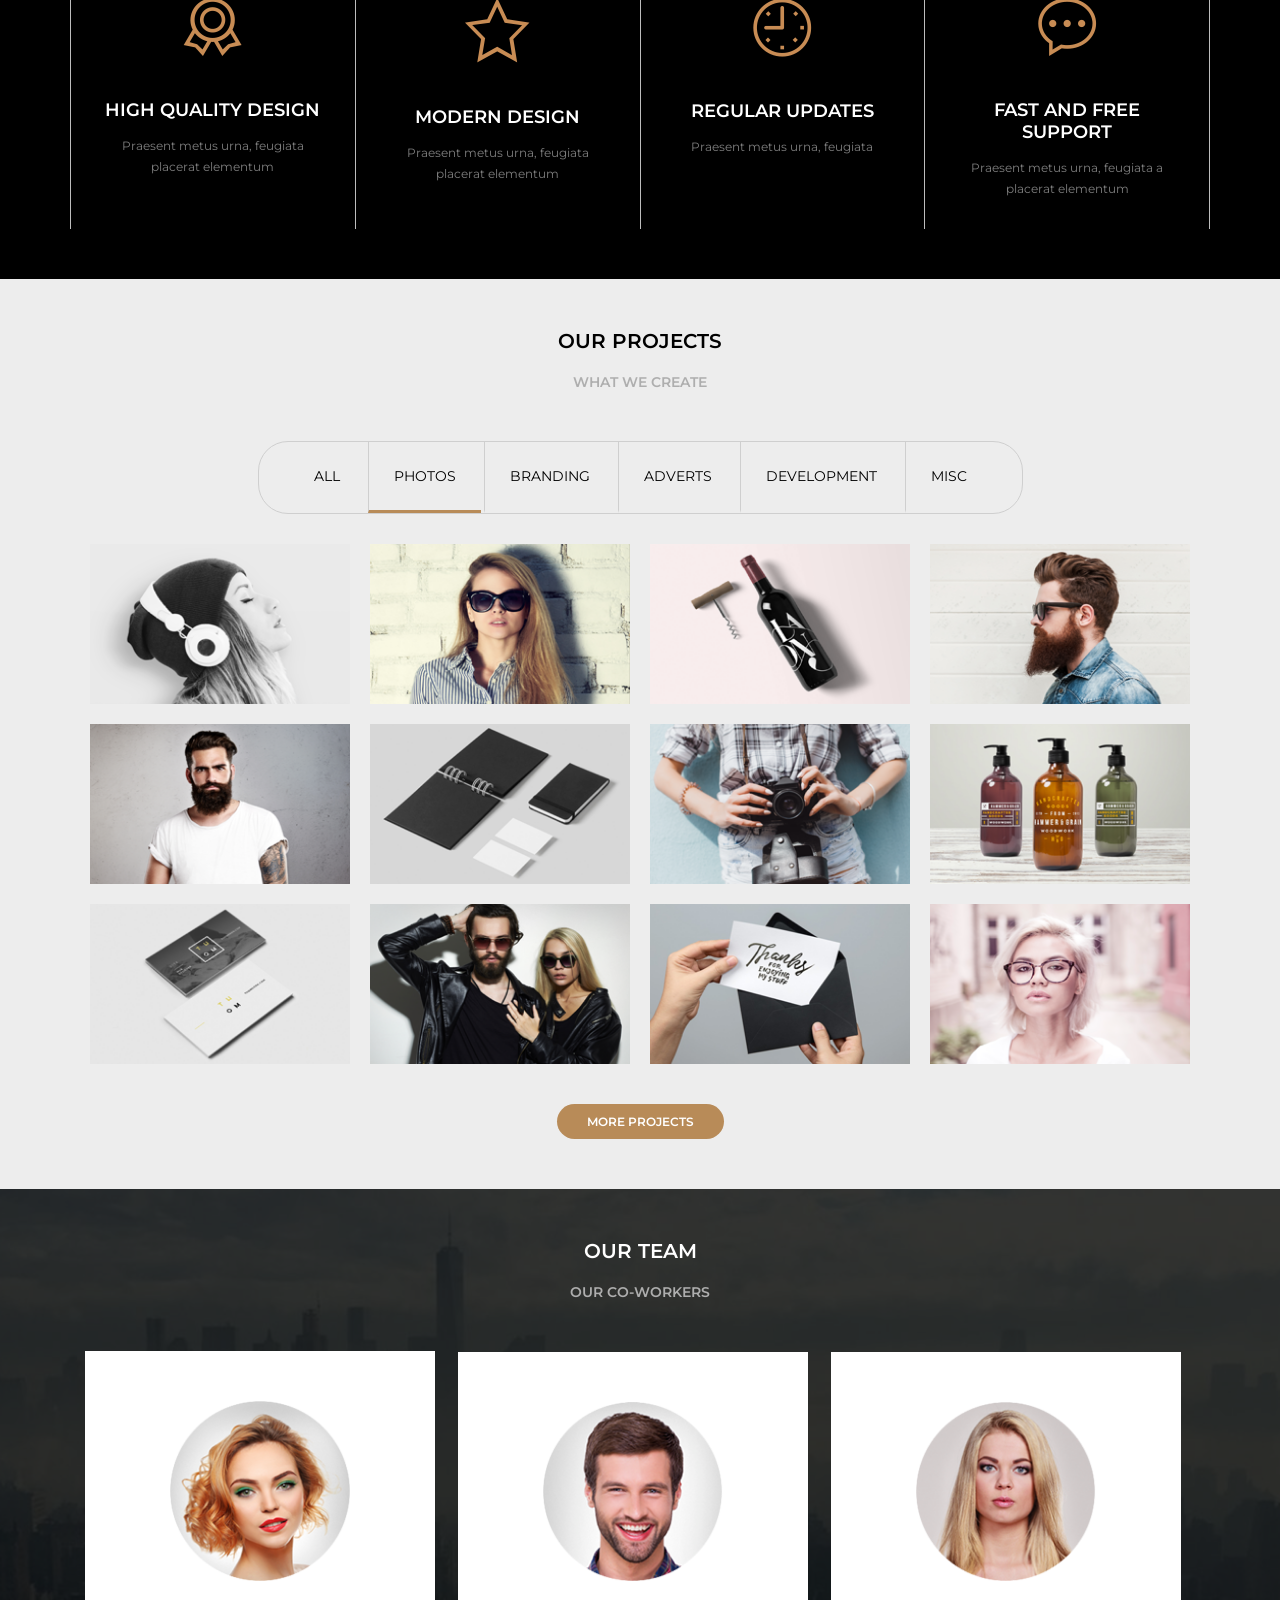
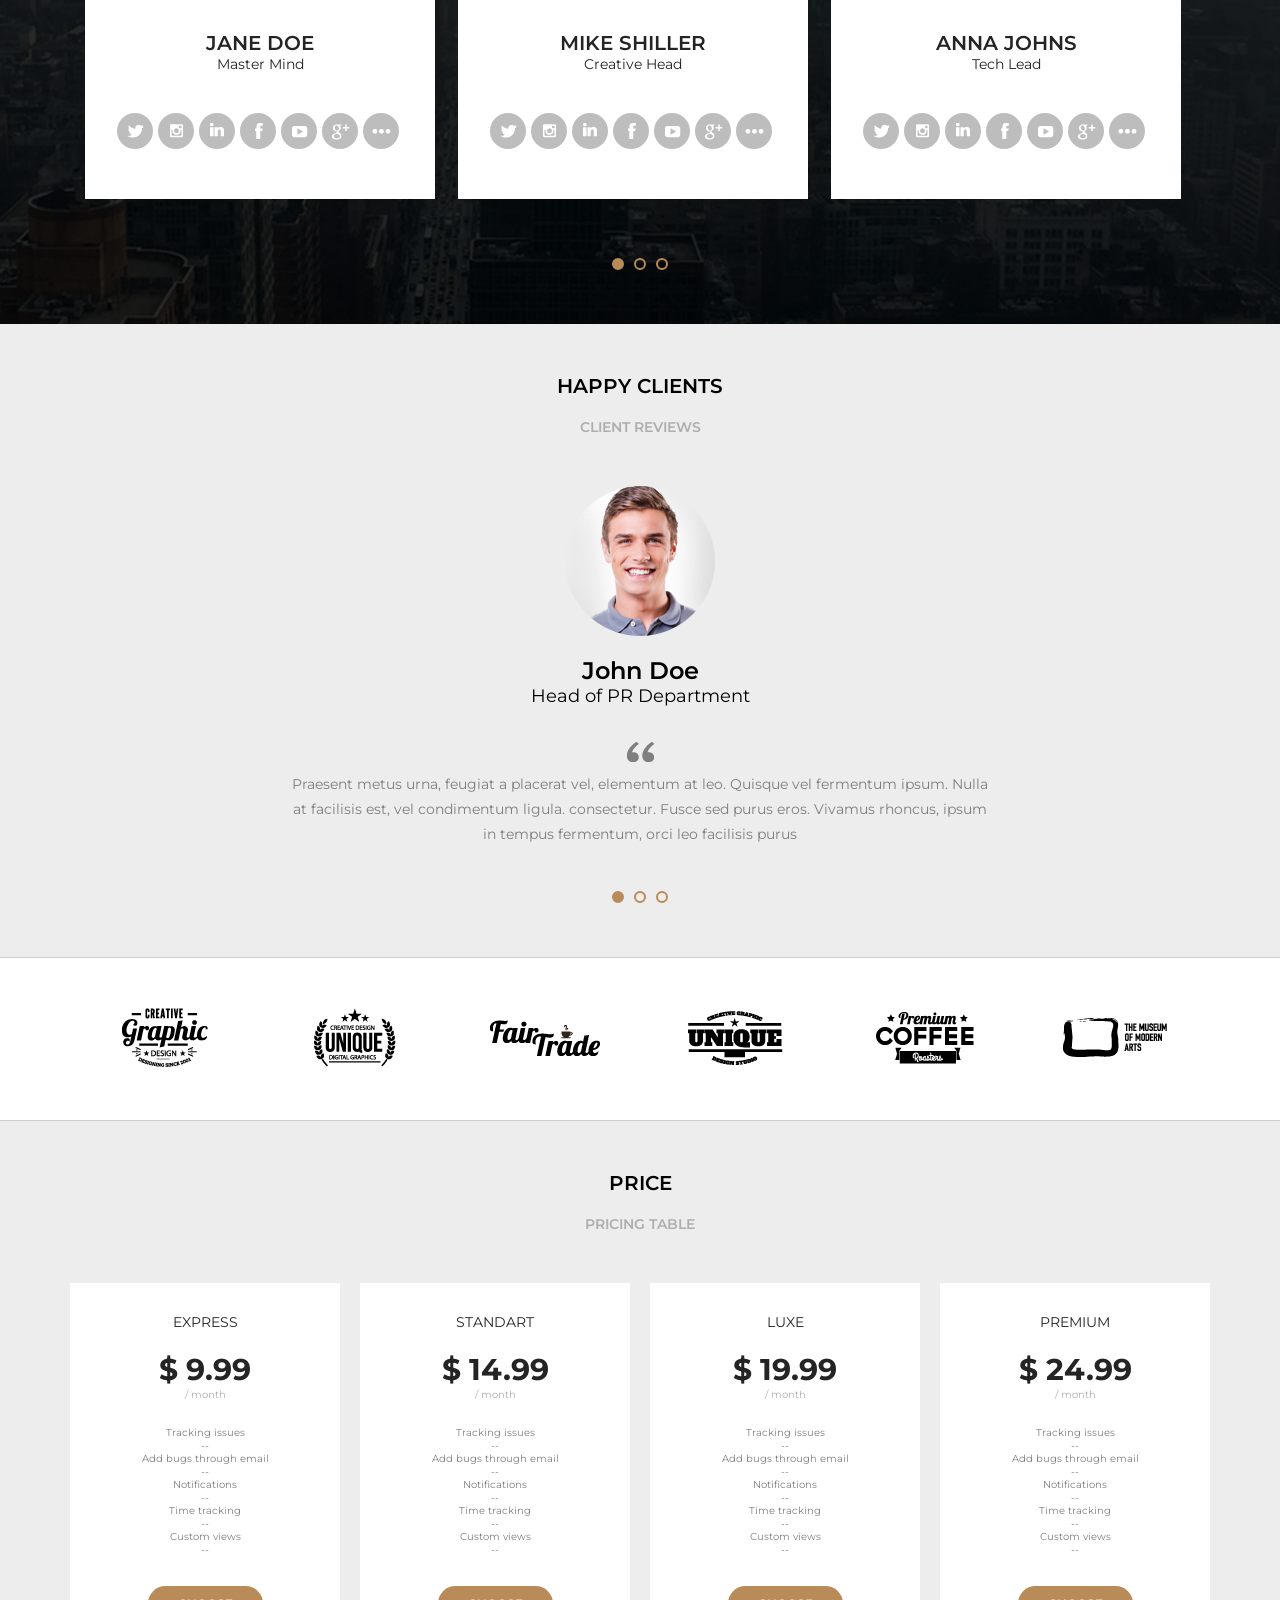
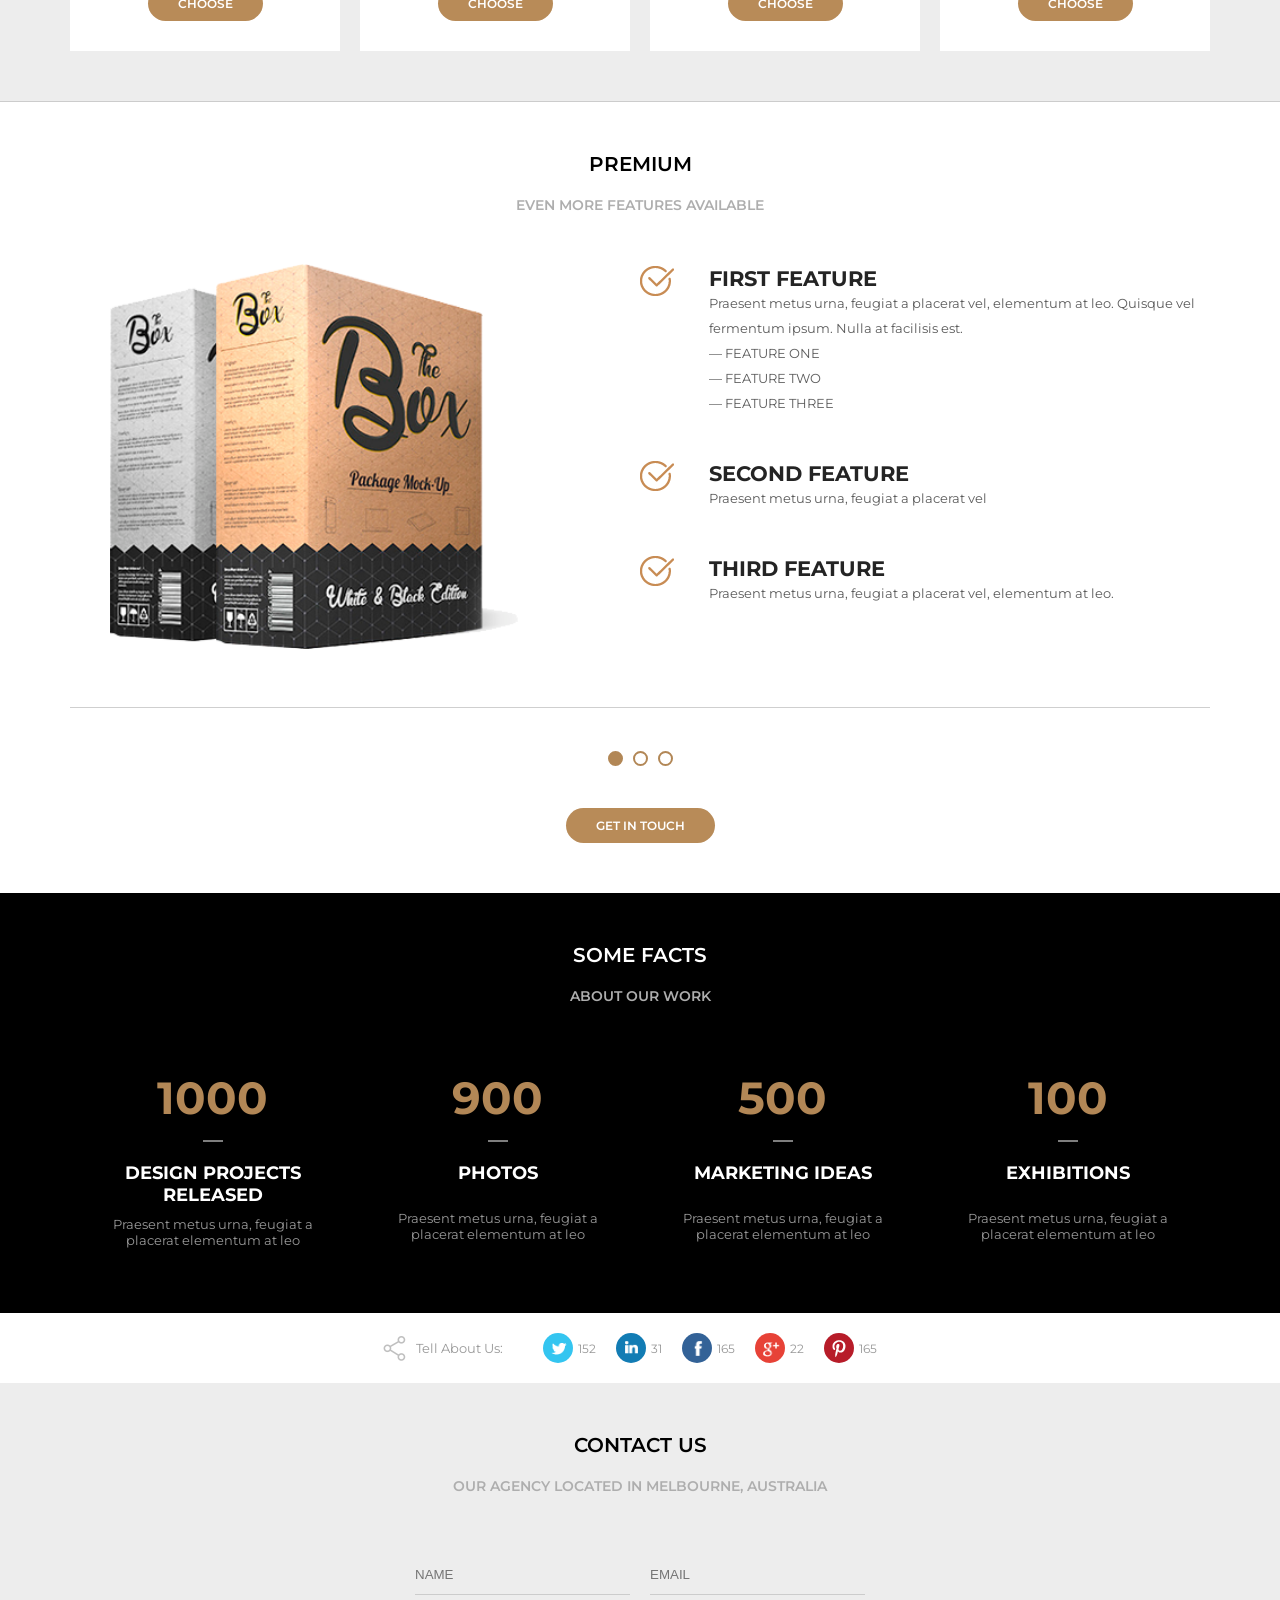
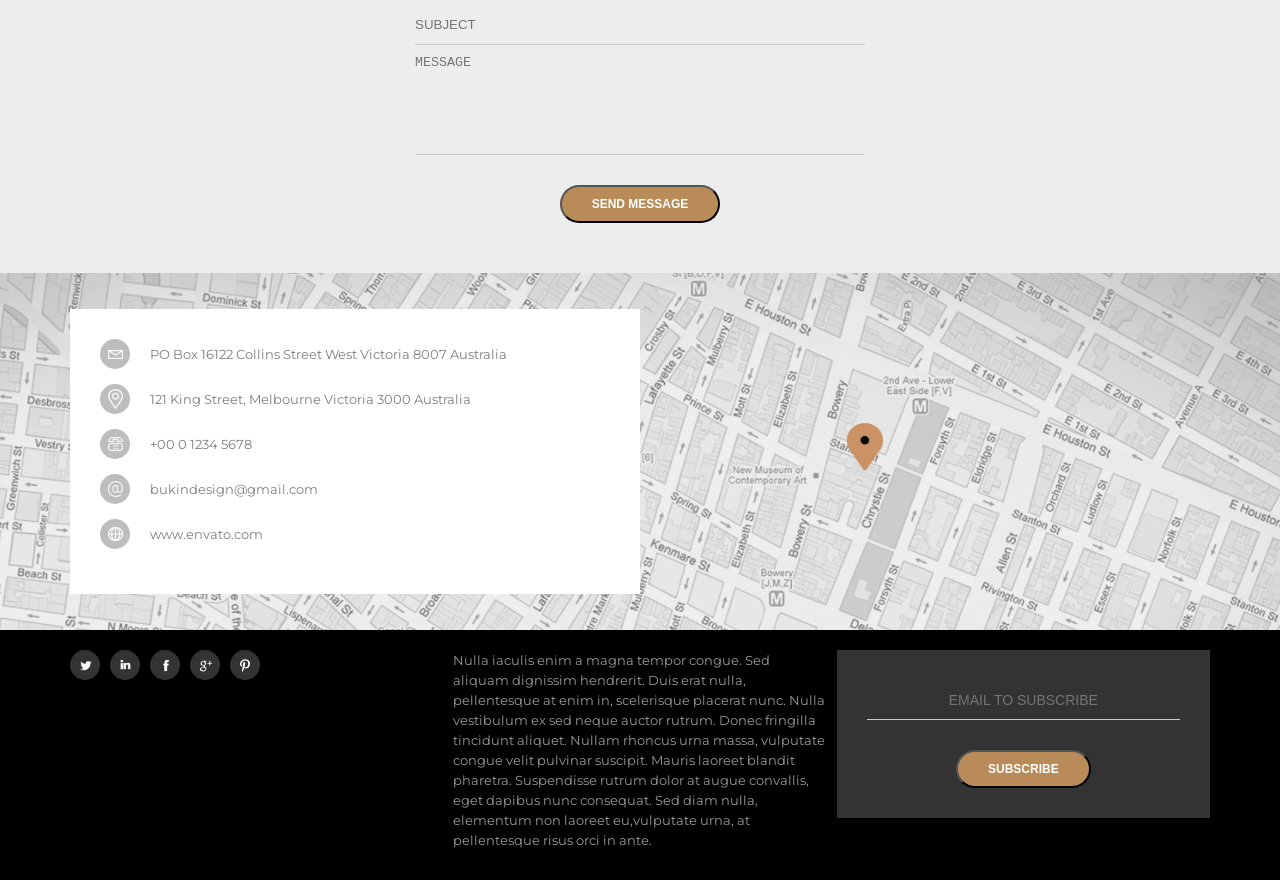
==== commit 41c58488: "ultimo ajuste" ====
--- a/index.html
+++ b/index.html
@@ -13,18 +13,18 @@
       href="https://fonts.googleapis.com/css2?family=Montserrat:ital,wght@0,100..900;1,100..900&display=swap"
       rel="stylesheet"
     />
-    <link rel="stylesheet" href="/assets/css/style.css" />
+    <link rel="stylesheet" href="assets/css/style.css" />
   </head>
   <body>
     <header>
       <div class="container">
         <div class="logo">
           <div class="logoimg">
-            <a href="#"><img src="/assets/images/logo.svg" alt="" /></a>
+            <a href="#"><img src="assets/images/Logo.svg" alt="" /></a>
           </div>
         </div>
         <div class="menu">
-          <img class="menu-opener" src="/assets/images/menu.png" alt="" />
+          <img class="menu-opener" src="assets/images/menu.png" alt="" />
           <nav>
             <ul>
               <li class="active"><a href="#home">HOME</a></li>
@@ -84,7 +84,7 @@
               <a href="" class="button">Leran More</a>
             </div>
             <div class="section-aboutus--right">
-              <img src="/media/video.jpg" alt="" />
+              <img src="media/video.jpg" alt="" />
             </div>
           </div>
         </div>
@@ -98,22 +98,22 @@
         <div class="section-body">
           <div class="section-services">
             <div class="section-service">
-              <img src="/assets/images/medalha.png" alt="" />
+              <img src="assets/images/medalha.png" alt="" />
               <h4>High Quality Design</h4>
               <p>Praesent metus urna, feugiata placerat elementum</p>
             </div>
             <div class="section-service">
-              <img src="/assets/images/estrela.png" alt="" />
+              <img src="assets/images/estrela.png" alt="" />
               <h4>Modern Design</h4>
               <p>Praesent metus urna, feugiata placerat elementum</p>
             </div>
             <div class="section-service">
-              <img src="/assets/images/relogio.png" alt="" />
+              <img src="assets/images/relogio.png" alt="" />
               <h4>Regular Updates</h4>
               <p>Praesent metus urna, feugiata</p>
             </div>
             <div class="section-service">
-              <img src="/assets/images/balao.png" alt="" />
+              <img src="assets/images/balao.png" alt="" />
               <h4>Fast and Free Support</h4>
               <p>Praesent metus urna, feugiata a placerat elementum</p>
             </div>
@@ -148,128 +148,128 @@
                       Praesent metus urna, feugiat a placerat elementum at leo
                     </p>
                   </div>
-                  <img src="/media/galery/galery1.png" alt="" />
-                </div>
-              </div>
-              <div class="section-projects--photo">
-                <div class="section-projects--photoarea">
-                  <div class="section-projects--photoinfo">
-                    <h5>ABOUT</h5>
-                    <p>
-                      Praesent metus urna, feugiat a placerat elementum at leo
-                    </p>
-                  </div>
-                  <img src="/media/galery/galery2.png" alt="" />
-                </div>
-              </div>
-              <div class="section-projects--photo">
-                <div class="section-projects--photoarea">
-                  <div class="section-projects--photoinfo">
-                    <h5>ABOUT</h5>
-                    <p>
-                      Praesent metus urna, feugiat a placerat elementum at leo
-                    </p>
-                  </div>
-                  <img src="/media/galery/galery3.png" alt="" />
-                </div>
-              </div>
-              <div class="section-projects--photo">
-                <div class="section-projects--photoarea">
-                  <div class="section-projects--photoinfo">
-                    <h5>ABOUT</h5>
-                    <p>
-                      Praesent metus urna, feugiat a placerat elementum at leo
-                    </p>
-                  </div>
-                  <img src="/media/galery/galery4.png" alt="" />
-                </div>
-              </div>
-              <div class="section-projects--photo">
-                <div class="section-projects--photoarea">
-                  <div class="section-projects--photoinfo">
-                    <h5>ABOUT</h5>
-                    <p>
-                      Praesent metus urna, feugiat a placerat elementum at leo
-                    </p>
-                  </div>
-                  <img src="/media/galery/galery5.png" alt="" />
-                </div>
-              </div>
-              <div class="section-projects--photo">
-                <div class="section-projects--photoarea">
-                  <div class="section-projects--photoinfo">
-                    <h5>ABOUT</h5>
-                    <p>
-                      Praesent metus urna, feugiat a placerat elementum at leo
-                    </p>
-                  </div>
-                  <img src="/media/galery/galery6.png" alt="" />
-                </div>
-              </div>
-              <div class="section-projects--photo">
-                <div class="section-projects--photoarea">
-                  <div class="section-projects--photoinfo">
-                    <h5>ABOUT</h5>
-                    <p>
-                      Praesent metus urna, feugiat a placerat elementum at leo
-                    </p>
-                  </div>
-                  <img src="/media/galery/galery7.png" alt="" />
-                </div>
-              </div>
-              <div class="section-projects--photo">
-                <div class="section-projects--photoarea">
-                  <div class="section-projects--photoinfo">
-                    <h5>ABOUT</h5>
-                    <p>
-                      Praesent metus urna, feugiat a placerat elementum at leo
-                    </p>
-                  </div>
-                  <img src="/media/galery/galery8.png" alt="" />
-                </div>
-              </div>
-              <div class="section-projects--photo">
-                <div class="section-projects--photoarea">
-                  <div class="section-projects--photoinfo">
-                    <h5>ABOUT</h5>
-                    <p>
-                      Praesent metus urna, feugiat a placerat elementum at leo
-                    </p>
-                  </div>
-                  <img src="/media/galery/galery9.png" alt="" />
-                </div>
-              </div>
-              <div class="section-projects--photo">
-                <div class="section-projects--photoarea">
-                  <div class="section-projects--photoinfo">
-                    <h5>ABOUT</h5>
-                    <p>
-                      Praesent metus urna, feugiat a placerat elementum at leo
-                    </p>
-                  </div>
-                  <img src="/media/galery/galery10.png" alt="" />
-                </div>
-              </div>
-              <div class="section-projects--photo">
-                <div class="section-projects--photoarea">
-                  <div class="section-projects--photoinfo">
-                    <h5>ABOUT</h5>
-                    <p>
-                      Praesent metus urna, feugiat a placerat elementum at leo
-                    </p>
-                  </div>
-                  <img src="/media/galery/galery11.png" alt="" />
-                </div>
-              </div>
-              <div class="section-projects--photo">
-                <div class="section-projects--photoarea">
-                  <div class="section-projects--photoinfo">
-                    <h5>ABOUT</h5>
-                    <p>
-                      Praesent metus urna, feugiat a placerat elementum at leo
-                    </p>
-                  </div>
-                  <img src="/media/galery/galery12.png" alt="" />
+                  <img src="media/galery/galery1.png" alt="" />
+                </div>
+              </div>
+              <div class="section-projects--photo">
+                <div class="section-projects--photoarea">
+                  <div class="section-projects--photoinfo">
+                    <h5>ABOUT</h5>
+                    <p>
+                      Praesent metus urna, feugiat a placerat elementum at leo
+                    </p>
+                  </div>
+                  <img src="media/galery/galery2.png" alt="" />
+                </div>
+              </div>
+              <div class="section-projects--photo">
+                <div class="section-projects--photoarea">
+                  <div class="section-projects--photoinfo">
+                    <h5>ABOUT</h5>
+                    <p>
+                      Praesent metus urna, feugiat a placerat elementum at leo
+                    </p>
+                  </div>
+                  <img src="media/galery/galery3.png" alt="" />
+                </div>
+              </div>
+              <div class="section-projects--photo">
+                <div class="section-projects--photoarea">
+                  <div class="section-projects--photoinfo">
+                    <h5>ABOUT</h5>
+                    <p>
+                      Praesent metus urna, feugiat a placerat elementum at leo
+                    </p>
+                  </div>
+                  <img src="media/galery/galery4.png" alt="" />
+                </div>
+              </div>
+              <div class="section-projects--photo">
+                <div class="section-projects--photoarea">
+                  <div class="section-projects--photoinfo">
+                    <h5>ABOUT</h5>
+                    <p>
+                      Praesent metus urna, feugiat a placerat elementum at leo
+                    </p>
+                  </div>
+                  <img src="media/galery/galery5.png" alt="" />
+                </div>
+              </div>
+              <div class="section-projects--photo">
+                <div class="section-projects--photoarea">
+                  <div class="section-projects--photoinfo">
+                    <h5>ABOUT</h5>
+                    <p>
+                      Praesent metus urna, feugiat a placerat elementum at leo
+                    </p>
+                  </div>
+                  <img src="media/galery/galery6.png" alt="" />
+                </div>
+              </div>
+              <div class="section-projects--photo">
+                <div class="section-projects--photoarea">
+                  <div class="section-projects--photoinfo">
+                    <h5>ABOUT</h5>
+                    <p>
+                      Praesent metus urna, feugiat a placerat elementum at leo
+                    </p>
+                  </div>
+                  <img src="media/galery/galery7.png" alt="" />
+                </div>
+              </div>
+              <div class="section-projects--photo">
+                <div class="section-projects--photoarea">
+                  <div class="section-projects--photoinfo">
+                    <h5>ABOUT</h5>
+                    <p>
+                      Praesent metus urna, feugiat a placerat elementum at leo
+                    </p>
+                  </div>
+                  <img src="media/galery/galery8.png" alt="" />
+                </div>
+              </div>
+              <div class="section-projects--photo">
+                <div class="section-projects--photoarea">
+                  <div class="section-projects--photoinfo">
+                    <h5>ABOUT</h5>
+                    <p>
+                      Praesent metus urna, feugiat a placerat elementum at leo
+                    </p>
+                  </div>
+                  <img src="media/galery/galery9.png" alt="" />
+                </div>
+              </div>
+              <div class="section-projects--photo">
+                <div class="section-projects--photoarea">
+                  <div class="section-projects--photoinfo">
+                    <h5>ABOUT</h5>
+                    <p>
+                      Praesent metus urna, feugiat a placerat elementum at leo
+                    </p>
+                  </div>
+                  <img src="media/galery/galery10.png" alt="" />
+                </div>
+              </div>
+              <div class="section-projects--photo">
+                <div class="section-projects--photoarea">
+                  <div class="section-projects--photoinfo">
+                    <h5>ABOUT</h5>
+                    <p>
+                      Praesent metus urna, feugiat a placerat elementum at leo
+                    </p>
+                  </div>
+                  <img src="media/galery/galery11.png" alt="" />
+                </div>
+              </div>
+              <div class="section-projects--photo">
+                <div class="section-projects--photoarea">
+                  <div class="section-projects--photoinfo">
+                    <h5>ABOUT</h5>
+                    <p>
+                      Praesent metus urna, feugiat a placerat elementum at leo
+                    </p>
+                  </div>
+                  <img src="media/galery/galery12.png" alt="" />
                 </div>
               </div>
             </div>
@@ -290,7 +290,7 @@
                 <div class="slide">
                   <div class="slidearea">
                     <img
-                      src="/media/mulher1.png"
+                      src="media/mulher1.png"
                       class="section-team--avatar"
                     />
                     <div class="section-team--name">Jane Doe</div>
@@ -298,37 +298,37 @@
                     <div class="section-team--social">
                       <a href=""
                         ><img
-                          src="/assets/images/icons/Twitter_icon.svg"
-                          alt="Twitter icon"
-                      /></a>
-                      <a href=""
-                        ><img
-                          src="/assets/images/icons/Instagram_icon.svg"
-                          alt="Twitter icon"
-                      /></a>
-                      <a href=""
-                        ><img
-                          src="/assets/images/icons/LinkedIn_icon.svg"
-                          alt="Twitter icon"
-                      /></a>
-                      <a href=""
-                        ><img
-                          src="/assets/images/icons/Facebook_icon.svg"
-                          alt="Twitter icon"
-                      /></a>
-                      <a href=""
-                        ><img
-                          src="/assets/images/icons/YouTube_icon.svg"
-                          alt="Twitter icon"
-                      /></a>
-                      <a href=""
-                        ><img
-                          src="/assets/images/icons/Googleplus_icon.svg"
-                          alt="Twitter icon"
-                      /></a>
-                      <a href=""
-                        ><img
-                          src="/assets/images/icons/Other_icon.svg"
+                          src="assets/images/icons/Twitter_icon.svg"
+                          alt="Twitter icon"
+                      /></a>
+                      <a href=""
+                        ><img
+                          src="assets/images/icons/Instagram_icon.svg"
+                          alt="Twitter icon"
+                      /></a>
+                      <a href=""
+                        ><img
+                          src="assets/images/icons/LinkedIn_icon.svg"
+                          alt="Twitter icon"
+                      /></a>
+                      <a href=""
+                        ><img
+                          src="assets/images/icons/Facebook_icon.svg"
+                          alt="Twitter icon"
+                      /></a>
+                      <a href=""
+                        ><img
+                          src="assets/images/icons/YouTube_icon.svg"
+                          alt="Twitter icon"
+                      /></a>
+                      <a href=""
+                        ><img
+                          src="assets/images/icons/Googleplus_icon.svg"
+                          alt="Twitter icon"
+                      /></a>
+                      <a href=""
+                        ><img
+                          src="assets/images/icons/Other_icon.svg"
                           alt="Twitter icon"
                       /></a>
                     </div>
@@ -336,43 +336,43 @@
                 </div>
                 <div class="slide">
                   <div class="slidearea">
-                    <img src="/media/homem1.png" class="section-team--avatar" />
+                    <img src="media/homem1.png" class="section-team--avatar" />
                     <div class="section-team--name">Mike Shiller</div>
                     <div class="section-team--function">Creative Head</div>
                     <div class="section-team--social">
                       <a href=""
                         ><img
-                          src="/assets/images/icons/Twitter_icon.svg"
-                          alt="Twitter icon"
-                      /></a>
-                      <a href=""
-                        ><img
-                          src="/assets/images/icons/Instagram_icon.svg"
-                          alt="Twitter icon"
-                      /></a>
-                      <a href=""
-                        ><img
-                          src="/assets/images/icons/LinkedIn_icon.svg"
-                          alt="Twitter icon"
-                      /></a>
-                      <a href=""
-                        ><img
-                          src="/assets/images/icons/Facebook_icon.svg"
-                          alt="Twitter icon"
-                      /></a>
-                      <a href=""
-                        ><img
-                          src="/assets/images/icons/YouTube_icon.svg"
-                          alt="Twitter icon"
-                      /></a>
-                      <a href=""
-                        ><img
-                          src="/assets/images/icons/Googleplus_icon.svg"
-                          alt="Twitter icon"
-                      /></a>
-                      <a href=""
-                        ><img
-                          src="/assets/images/icons/Other_icon.svg"
+                          src="assets/images/icons/Twitter_icon.svg"
+                          alt="Twitter icon"
+                      /></a>
+                      <a href=""
+                        ><img
+                          src="assets/images/icons/Instagram_icon.svg"
+                          alt="Twitter icon"
+                      /></a>
+                      <a href=""
+                        ><img
+                          src="assets/images/icons/LinkedIn_icon.svg"
+                          alt="Twitter icon"
+                      /></a>
+                      <a href=""
+                        ><img
+                          src="assets/images/icons/Facebook_icon.svg"
+                          alt="Twitter icon"
+                      /></a>
+                      <a href=""
+                        ><img
+                          src="assets/images/icons/YouTube_icon.svg"
+                          alt="Twitter icon"
+                      /></a>
+                      <a href=""
+                        ><img
+                          src="assets/images/icons/Googleplus_icon.svg"
+                          alt="Twitter icon"
+                      /></a>
+                      <a href=""
+                        ><img
+                          src="assets/images/icons/Other_icon.svg"
                           alt="Twitter icon"
                       /></a>
                     </div>
@@ -381,7 +381,7 @@
                 <div class="slide">
                   <div class="slidearea">
                     <img
-                      src="/media/mulher2.png"
+                      src="media/mulher2.png"
                       class="section-team--avatar"
                     />
                     <div class="section-team--name">Anna Johns</div>
@@ -389,37 +389,37 @@
                     <div class="section-team--social">
                       <a href=""
                         ><img
-                          src="/assets/images/icons/Twitter_icon.svg"
-                          alt="Twitter icon"
-                      /></a>
-                      <a href=""
-                        ><img
-                          src="/assets/images/icons/Instagram_icon.svg"
-                          alt="Twitter icon"
-                      /></a>
-                      <a href=""
-                        ><img
-                          src="/assets/images/icons/LinkedIn_icon.svg"
-                          alt="Twitter icon"
-                      /></a>
-                      <a href=""
-                        ><img
-                          src="/assets/images/icons/Facebook_icon.svg"
-                          alt="Twitter icon"
-                      /></a>
-                      <a href=""
-                        ><img
-                          src="/assets/images/icons/YouTube_icon.svg"
-                          alt="Twitter icon"
-                      /></a>
-                      <a href=""
-                        ><img
-                          src="/assets/images/icons/Googleplus_icon.svg"
-                          alt="Twitter icon"
-                      /></a>
-                      <a href=""
-                        ><img
-                          src="/assets/images/icons/Other_icon.svg"
+                          src="assets/images/icons/Twitter_icon.svg"
+                          alt="Twitter icon"
+                      /></a>
+                      <a href=""
+                        ><img
+                          src="assets/images/icons/Instagram_icon.svg"
+                          alt="Twitter icon"
+                      /></a>
+                      <a href=""
+                        ><img
+                          src="assets/images/icons/LinkedIn_icon.svg"
+                          alt="Twitter icon"
+                      /></a>
+                      <a href=""
+                        ><img
+                          src="assets/images/icons/Facebook_icon.svg"
+                          alt="Twitter icon"
+                      /></a>
+                      <a href=""
+                        ><img
+                          src="assets/images/icons/YouTube_icon.svg"
+                          alt="Twitter icon"
+                      /></a>
+                      <a href=""
+                        ><img
+                          src="assets/images/icons/Googleplus_icon.svg"
+                          alt="Twitter icon"
+                      /></a>
+                      <a href=""
+                        ><img
+                          src="assets/images/icons/Other_icon.svg"
                           alt="Twitter icon"
                       /></a>
                     </div>
@@ -447,7 +447,7 @@
               <div class="slide">
                 <div class="slidearea">
                   <img
-                    src="/media/homem2.png"
+                    src="media/homem2.png"
                     alt=""
                     class="section-testimonials--avatar"
                   />
@@ -456,7 +456,7 @@
                     Head of PR Department
                   </div>
                   <img
-                    src="/assets/images/quote.png"
+                    src="assets/images/quote.png"
                     alt=""
                     class="section-testimonials--quoteimg"
                   />
@@ -485,22 +485,22 @@
         <div class="section-body">
           <div class="section-companies--area">
             <div class="section-company">
-              <img src="/media/empresa1.png" alt="" />
+              <img src="media/empresa1.png" alt="" />
             </div>
             <div class="section-company">
-              <img src="/media/empresa2.png" alt="" />
+              <img src="media/empresa2.png" alt="" />
             </div>
             <div class="section-company">
-              <img src="/media/empresa3.png" alt="" />
+              <img src="media/empresa3.png" alt="" />
             </div>
             <div class="section-company">
-              <img src="/media/empresa4.png" alt="" />
+              <img src="media/empresa4.png" alt="" />
             </div>
             <div class="section-company">
-              <img src="/media/empresa5.png" alt="" />
+              <img src="media/empresa5.png" alt="" />
             </div>
             <div class="section-company">
-              <img src="/media/empresa6.png" alt="" />
+              <img src="media/empresa6.png" alt="" />
             </div>
           </div>
         </div>
--- a/assets/css/style.css
+++ b/assets/css/style.css
@@ -848,6 +848,9 @@
 .section-share--legend img {
   margin-right: 10px;
 }
+.section-share--itens {
+  display: flex;
+}
 .section-share--item {
   font-size: 12px;
   margin-right: 20px;
